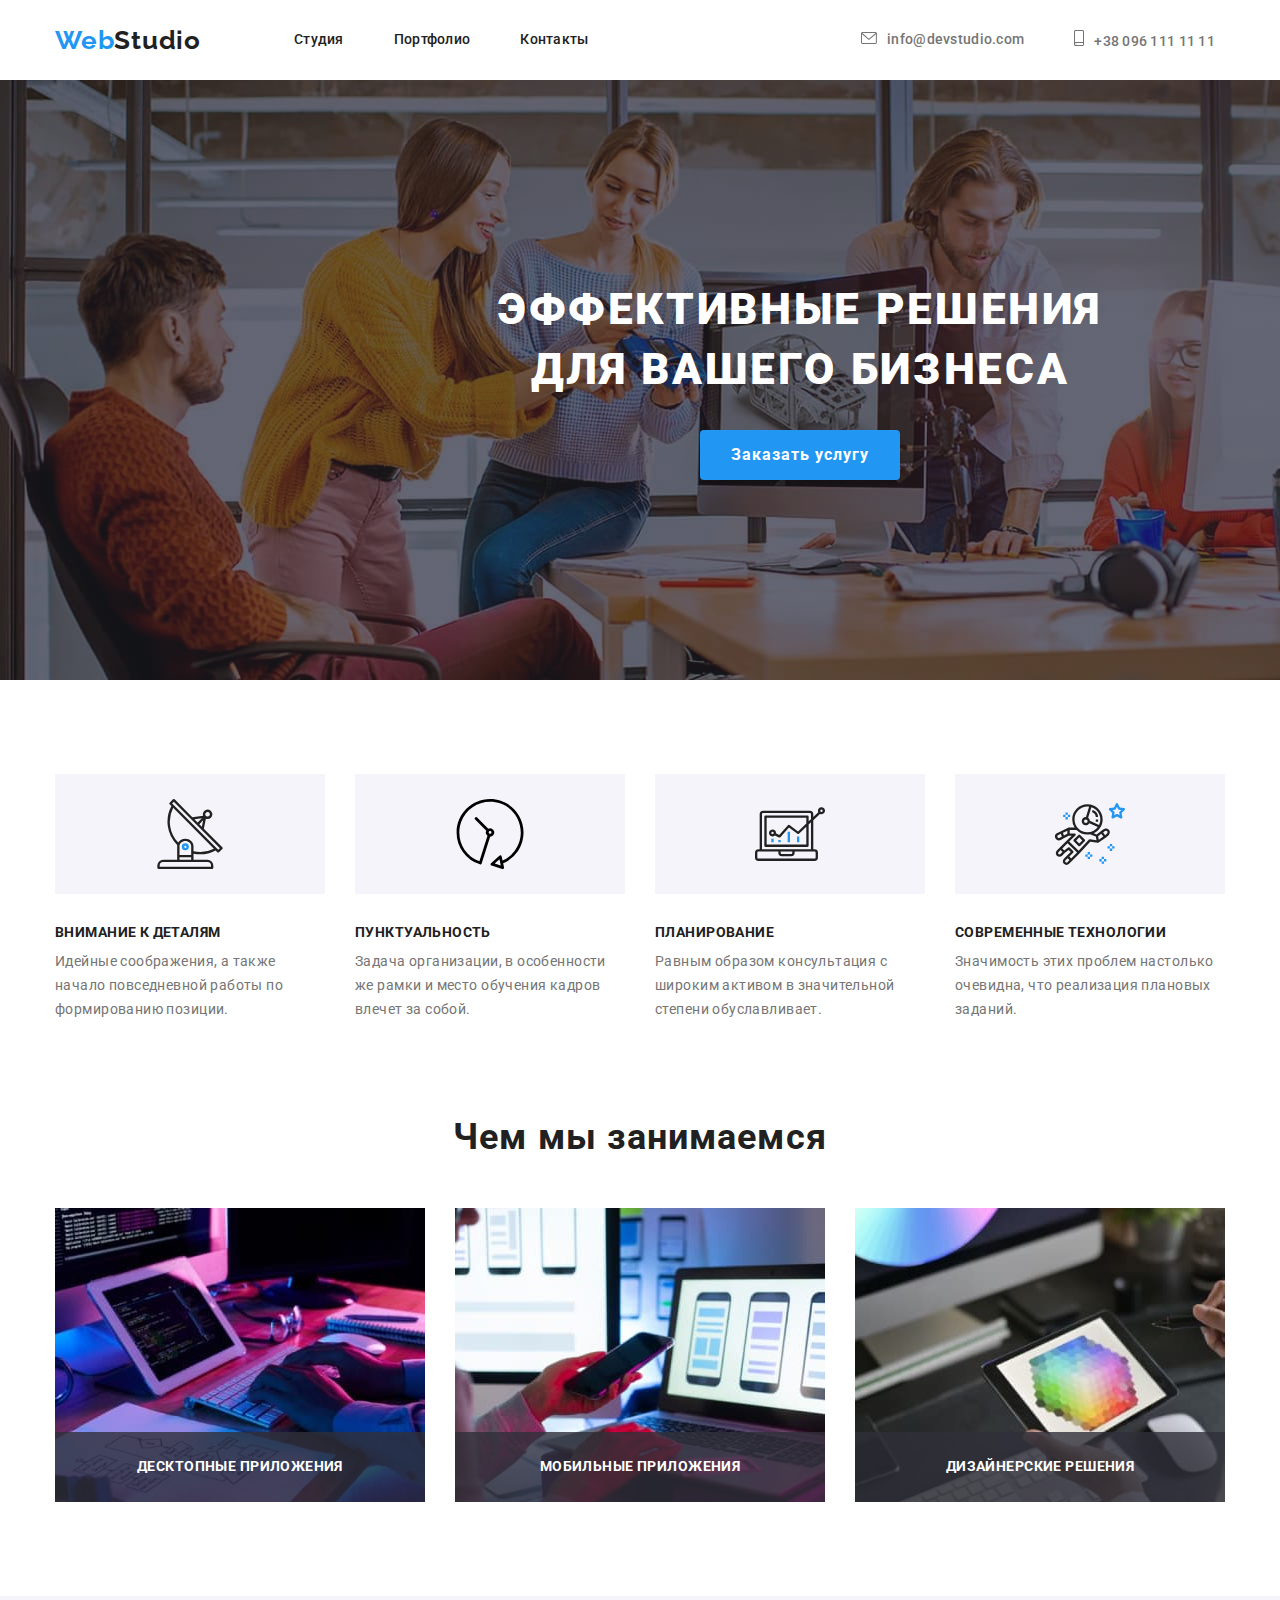
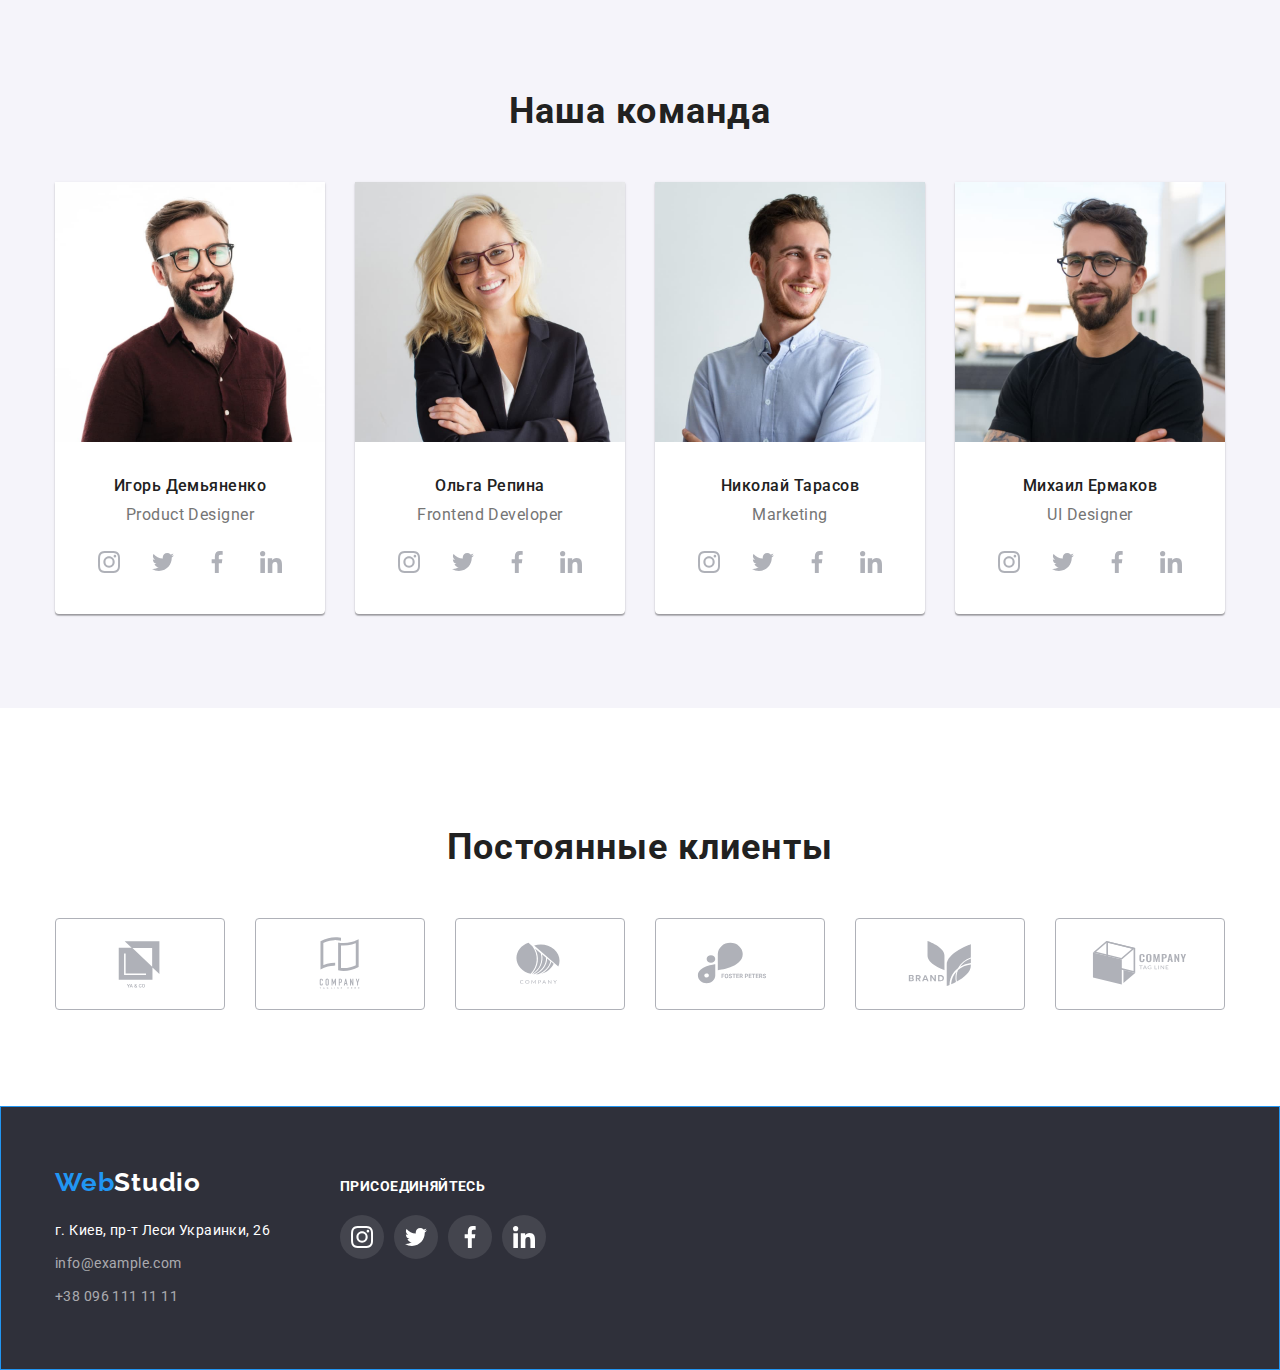
==== index.html @ 925027ef "ДЗ-5" ====
<!DOCTYPE html>
<html lang="ru">
<head>
    <meta charset="UTF-8">
    <meta http-equiv="X-UA-Compatible" content="IE=edge">
    <meta name="viewport" content="width=device-width, initial-scale=1.0">
    <title>Document</title>
    <link rel="preconnect" href="https://fonts.googleapis.com">
<link rel="preconnect" href="https://fonts.gstatic.com" crossorigin>
<link href="https://fonts.googleapis.com/css2?family=Comfortaa&family=Montserrat:wght@400;500;700&family=Open+Sans:wght@400;600;700&family=Raleway:wght@400;600;700&family=Roboto:wght@400;500;700;900&display=swap" rel="stylesheet">
<link rel="stylesheet" href="https://cdnjs.cloudflare.com/ajax/libs/modern-normalize/1.1.0/modern-normalize.min.css">  
<link rel="stylesheet" href="./CSS/styles.css" class="body">


</head>
<body>
    <!-- ---header--- -->
 <header>
     <div class="conteiner header">
         <a href="" class="link header-text-first" lang="en"><span class="header-text">Web</span>Studio</a>
     <ul class="header-list">
        <li class="header-item"><a href="" class="link current header-link" >Студия</a></li>
        <li class="header-item"><a href="./portfolio.html" class="header-link link ">Портфолио</a></li>
        <li class="header-item"><a href="" class="header-link link">Контакты</a></li>
     </ul>
     <ul class="contacts">
         <li class="header-item-contact">
             <a href="mailtoinfo@devstudio.com" class="header-mail link">
                 <svg class="header-icon" width="16" height="12">
                             <use href="./images/icons.svg#icon-envelope"></use>
                         </svg>info@devstudio.com</a>
                        </li>
         <li class="header-item-contact">
             <a href="tel:+380961111111" class="header-tel link">
                 <svg class="header-icon" width="10" height="16">
                             <use href="./images/icons.svg#icon-smartphone"></use>
                         </svg>+38 096 111 11 11</a>
                        </li>
     </ul>
    
     </div>
 </header>

 <main>

    <!-- ---HERO--- -->
 <section class="hero">
     <div class="overlay">
     <div class="conteiner conteiner-hero">
         <h1 class="hero-title">Эффективные решения <br>для вашего бизнеса</h1>
     <button type="button" class="hero-button" data-modal-open >Заказать услугу</button>
     </div>
     </div>
     
 </section> 

 <!-- ---benefits--- -->
 <section class="benefits">
     <div class="conteiner">
         <h2 class="visually-hidden">Преимущества</h2>
     <ul class="benefits-list">
         <li class="benefits-item">
             <div class="benefits-cart">
                 <svg class="benefits-icon" width="70" height="70">
                             <use href="./images/icons.svg#icon-antenna"></use>
                         </svg>
             </div>
            <h3 class="benefits-item-tetle">Внимание к деталям</h3>
            <p class="benefits-text">Идейные соображения, а также начало повседневной работы по формированию позиции.</p>
         </li>
        <li class="benefits-item">
             <div class="benefits-cart">
                 <svg class="benefits-icon" width="70" height="70">
                             <use href="./images/icons.svg#icon-vector"></use>
                         </svg>
             </div>
            <h3 class="benefits-item-tetle">Пунктуальность</h3>
            <p class="benefits-text">Задача организации, в особенности же рамки и место обучения кадров влечет за собой.</p>
        </li>
        <li class="benefits-item">
            <div class="benefits-cart">
                 <svg class="benefits-icon" width="70" height="70">
                             <use href="./images/icons.svg#icon-diagram"></use>
                         </svg>
             </div>
            <h3 class="benefits-item-tetle">Планирование</h3>
            <p class="benefits-text">Равным образом консультация с широким активом в значительной степени обуславливает.</p>
        </li>
        <li class="benefits-item">
            <div class="benefits-cart">
                 <svg class="benefits-icon" width="70" height="70">
                             <use href="./images/icons.svg#icon-astronaut"></use>
                         </svg>
             </div>
            <h3 class="benefits-item-tetle">Современные технологии</h3>
            <p class="benefits-text">Значимость этих проблем настолько очевидна, что реализация плановых заданий.</p>
        </li>
        </ul>
     </div>
     

 </section>

 <!-- ---WORK--- -->
<section class="work">
    <div class="conteiner">
        <h2 class="work-title">Чем мы занимаемся</h2>
    <ul class="work-list">
        <li class="work-item">
            <div class="work-top-text">
                <img src="./images/box1.jpg" 
                class="work-img"
            alt="планшет" 
            width="370" 
            height="294">
        <p class="top-text">Десктопные приложения</p>
            </div>
        </li>
        <li class="work-item">
            <div class="work-top-text">
                <img src="./images/box2.jpg"
                class="work-img"
            alt="ноутбук" 
            width="370" 
            height="294">
        <p class="top-text">Мобильные приложения</p>
            </div>
        </li>
        <li class="work-item">
            <div class="work-top-text">
                <img src="./images/box3.jpg"
                class="work-img"
            alt="планшет" 
            width="370" 
            height="294">
        <p class="top-text">Дизайнерские решения</p>
            </div>
        </li>
    </ul>
    </div>
    
</section>

<!-- ---TEAM--- -->
 <section class="team">
     <div class="conteiner">
         <h2 class="team-title">Наша команда</h2>
     <ul class="team-list">
         <li class="team-item">
             <img src="./images/img4.jpg"
             alt="фото"
             width="270"
             height="260"/>
             <div class="team-item-text">
                 <h3 class="team-caption">Игорь Демьяненко</h3>
             <p lang="en" class="team-text">Product Designer</p>
             <ul class="action list">
                 <li class="action-item">
                     <a href="" class="action-link">
                         <svg class="action-icon" width="22" height="22">
                             <use href="./images/icons.svg#icon-instagram"></use>
                         </svg>
                     </a>
                         
                </li>
                <li class="action-item">
                     <a href="" class="action-link">
                         <svg class="action-icon" width="22" height="22">
                             <use href="./images/icons.svg#icon-twitter"></use>
                         </svg>
                     </a>
                         
                </li>
                <li class="action-item">
                     <a href="" class="action-link">
                         <svg class="action-icon" width="22" height="22">
                             <use href="./images/icons.svg#icon-facebook"></use>
                         </svg>
                     </a>
                         
                </li>
                <li class="action-item">
                     <a href="" class="action-link">
                         <svg class="action-icon" width="22" height="22">
                             <use href="./images/icons.svg#icon-linkedin"></use>
                         </svg>
                     </a>
                         
                </li>
                 
             </ul>
             </div>
             
         </li>
        <li class="team-item">
            <img src="./images/img.jpg"
             alt="фото"
             width="270"
             height="260" />
            <div class="team-item-text">
                <h3 class="team-caption">Ольга Репина</h3>
            <p lang="en" class="team-text">Frontend Developer</p>
            <ul class="action list">
                 <li class="action-item">
                     <a href="" class="action-link">
                         <svg class="action-icon" width="22" height="22">
                             <use href="./images/icons.svg#icon-instagram"></use>
                         </svg>
                     </a>
                         
                </li>
                <li class="action-item">
                     <a href="" class="action-link">
                         <svg class="action-icon" width="22" height="22">
                             <use href="./images/icons.svg#icon-twitter"></use>
                         </svg>
                     </a>
                         
                </li>
                <li class="action-item">
                     <a href="" class="action-link">
                         <svg class="action-icon" width="22" height="22">
                             <use href="./images/icons.svg#icon-facebook"></use>
                         </svg>
                     </a>
                         
                </li>
                <li class="action-item">
                     <a href="" class="action-link">
                         <svg class="action-icon" width="22" height="22">
                             <use href="./images/icons.svg#icon-linkedin"></use>
                         </svg>
                     </a>
                         
                </li>
                 
             </ul>
            </div>
            
        </li>
        <li class="team-item">
            <img src="./images/img1.jpg"
             alt="фото"
             width="270"
             height="260"/>
            <div class="team-item-text">
                <h3 class="team-caption">Николай Тарасов</h3>
            <p lang="en" class="team-text">Marketing</p>
            <ul class="action list">
                 <li class="action-item">
                     <a href="" class="action-link">
                         <svg class="action-icon" width="22" height="22">
                             <use href="./images/icons.svg#icon-instagram"></use>
                         </svg>
                     </a>
                         
                </li>
                <li class="action-item">
                     <a href="" class="action-link">
                         <svg class="action-icon" width="22" height="22">
                             <use href="./images/icons.svg#icon-twitter"></use>
                         </svg>
                     </a>
                         
                </li>
                <li class="action-item">
                     <a href="" class="action-link">
                         <svg class="action-icon" width="22" height="22">
                             <use href="./images/icons.svg#icon-facebook"></use>
                         </svg>
                     </a>
                         
                </li>
                <li class="action-item">
                     <a href="" class="action-link">
                         <svg class="action-icon" width="22" height="22">
                             <use href="./images/icons.svg#icon-linkedin"></use>
                         </svg>
                     </a>
                         
                </li>
                 
             </ul>
            </div>
            
        </li>
        <li class="team-item">
            <img src="./images/img3.jpg"
             alt="фото"
             width="270"
             height="260"/>
            <div class="team-item-text">
                <h3 class="team-caption">Михаил Ермаков</h3>
            <p lang="en" class="team-text">UI Designer</p>
            <ul class="action list">
                 <li class="action-item">
                     <a href="" class="action-link">
                         <svg class="action-icon" width="22" height="22">
                             <use href="./images/icons.svg#icon-instagram"></use>
                         </svg>
                     </a>
                         
                </li>
                <li class="action-item">
                     <a href="" class="action-link">
                         <svg class="action-icon" width="22" height="22">
                             <use href="./images/icons.svg#icon-twitter"></use>
                         </svg>
                     </a>
                         
                </li>
                <li class="action-item">
                     <a href="" class="action-link">
                         <svg class="action-icon" width="22" height="22">
                             <use href="./images/icons.svg#icon-facebook"></use>
                         </svg>
                     </a>
                         
                </li>
                <li class="action-item">
                     <a href="" class="action-link">
                         <svg class="action-icon" width="22" height="22">
                             <use href="./images/icons.svg#icon-linkedin"></use>
                         </svg>
                     </a>
                         
                </li>
                 
             </ul>
            </div>
            
        </li>
     </ul>
     </div>
     
 </section>
</main>

<!-- ---CLIENTS--- -->
<section class="client">
   <div class="conteiner">
       <h2 class="clients-title">Постоянные клиенты</h2>
       <ul class="clients-list">
           <li class="clients-item">
               <a href="" class="clients-link">
                   <svg class="clients-icon" width="106" height="60">
                             <use href="./images/icons.svg#icon-logo"></use>
               </a>
        </li>
           <li class="clients-item">
               <a href="" class="clients-link">
                   <svg class="clients-icon" width="106" height="60">
                             <use href="./images/icons.svg#icon-logo-1"></use>
               </a>
        </li>
           <li class="clients-item">
               <a href="" class="clients-link">
                   <svg class="clients-icon" width="106" height="60">
                             <use href="./images/icons.svg#icon-logo-2"></use>
               </a>
        </li>
           <li class="clients-item">
               <a href="" class="clients-link">
                   <svg class="clients-icon" width="106" height="60">
                             <use href="./images/icons.svg#icon-logo-3"></use>
               </a>
        </li>
           <li class="clients-item">
               <a href="" class="clients-link">
                   <svg class="clients-icon" width="106" height="60">
                             <use href="./images/icons.svg#icon-logo-4"></use>
               </a>
        </li>
           <li class="clients-item">
               <a href="" class="clients-link">
                   <svg class="clients-icon" width="106" height="60">
                             <use href="./images/icons.svg#icon-logo-5"></use>
               </a>
        </li>
       </ul>

   </div>
</section>


<footer class="footer">

    <div class="conteiner">

        <ul class="footer-position">
    <li>
        <a href="" class="footer-link link" lang="en" ><span class="footer-text-first">Web</span><span class="footer-text-second">Studio</span></a>
<address class="footer-list"><a href="https://goo.gl/maps/AT3xG3cLioMoSBbq5" target="_blank" class="footer-link-map link">г. Киев, пр-т Леси Украинки, 26</a></address>
<ul>
    <li class="foote-list"><a href="mailto:info@example.com" class="footer-email link">info@example.com</a></li>
    <li><a href="tel:+380961111111" class="footer-tel link">+38 096 111 11 11</a></li>
</ul>
    </li>
    <li class="conteiner-footer-second">
        <h2 class="footer-title">присоединяйтесь</h2>
            <ul class="footer-action list">
                 <li class="footer-action-item">
                     <a href="" class="footer-action-link">
                         <svg class="footer-action-icon" width="22" height="22">
                             <use href="./images/icons.svg#icon-instagram"></use>
                         </svg>
                     </a>
                         
                </li>
                <li class="footer-action-item">
                     <a href="" class="footer-action-link">
                         <svg class="footer-action-icon" width="22" height="22">
                             <use href="./images/icons.svg#icon-twitter"></use>
                         </svg>
                     </a>
                         
                </li>
                <li class="footer-action-item">
                     <a href="" class="footer-action-link">
                         <svg class="footer-action-icon" width="22" height="22">
                             <use href="./images/icons.svg#icon-facebook"></use>
                         </svg>
                     </a>
                         
                </li>
                <li class="footer-action-item">
                     <a href="" class="footer-action-link">
                         <svg class="footer-action-icon" width="22" height="22">
                             <use href="./images/icons.svg#icon-linkedin"></use>
                         </svg>
                     </a>
                         
                </li>
                 
             </ul>
    </li>
</ul>

             </div>
    </div>
</footer>
<div class="backdrop is-hidden" data-modal>
      <div class="modal">
      <button type="button" class="modal-close" data-modal-close>
        <a href="" class="modal-icon-link">
            <svg class="modal-icon" width="11" height="11">
                             <use href="./images/symbol-defs (2).svg#icon-vector"></use>
                         </svg>
                        </a>
      </button>  
      </div>
    </div>
<script src="./js/modal.js"></script>
</body>
</html>
---- CSS/styles.css ----
:root {
  --main-title-color:#212121 ;
  --second-title-color: #757575;
  --third-title-color: #FFFFFF;;
  --accent-color: #2196F3; 
  --timing-function: cubic-bezier(0.4, 0, 0.2, 1);
}

body {
  font-family: "Roboto", sans-serif;
  background-color: #FFFFFF;

}

ul {
    list-style: none;
    padding: 0;
    margin: 0;
}

.link {
  text-decoration: none;
}

.visually-hidden {
  position: absolute;
  white-space: nowrap;
  width: 1px;
  height: 1px;
  overflow: hidden;
  border: 0;
  padding: 0;
  clip: rect(0 0 0 0);
  clip-path: inset(50%);
  margin: -1px;
}

.conteiner {
  width: 1200px;
  margin-left: 15px;
    margin-right: 15px;
  /* outline: 1px solid tomato; */
}

.h1,
.h2,
.h3,
.p,
.ul {
  margin-top: 0;
  margin-bottom: 0;
}

/* <!-- ---header--- --> */
.header {
display: flex;
align-items: center;
}

.page-header {
border: 1px solid  #ECECEC;
}

.header-text-first,
.header-text {
  font-family: 'Raleway', sans-serif;
  font-weight: 700;
font-size: 26px;
line-height: 1.19;
letter-spacing: 0.03em;
color: var(--main-title-color)
}

.header-text {
color: var(--accent-color);
}

.text {
color: #000000;
}

.header-icon {
align-items: center;
margin-right: 10px;
fill: currentColor;
}


.header-link:hover,
.header-link:focus,
.header-mail:hover,
.header-mail:focus,
.header-tel:hover,
.header-tel:focus {
  color: var(--accent-color);
}


.header-list {
  display: flex;
  margin-left: 93px;
}

.header-link,
.header-mail {
  font-weight: 500;
font-size: 14px;
line-height: 1.14;
letter-spacing: 0.02em;
color: var(--second-title-color);
transition: color 250ms cubic-bezier(0.4, 0, 0.2, 1);
}


.header-item:not(:last-child) {
  margin-right: 50px;
} 

.current {
  color: var(--accent-color);
   display: block;
  padding-bottom: 32px;
  padding-top: 32px;
  position: relative;
}

.header-link {
  display: block;
  padding-bottom: 32px;
  padding-top: 32px;
  font-weight: 500;
font-size: 14px;
line-height: 1.14;
letter-spacing: 0.02em;
color: #212121;
}

.current::after{
  content: '';
  display: block;
  width: 100%;
height: 4px;
margin-top: 28px;
position: absolute;
background: #2196F3;
border-radius: 2px;

opacity: 0;
transition: opacity 250ms var(--timing-function) ;
}

.header-link:hover::after {
  opacity: 1;
}

.header-mail {
color: var(--second-title-color);
margin-right: 50px;
}


.header-tel {
  font-weight: 500;
font-size: 14px;
line-height: 1.14;
letter-spacing: 0.02em;
  color: var(--second-title-color);
 margin-right: 10px;
 transition: color 250ms cubic-bezier(0.4, 0, 0.2, 1);
}

.contacts {
  margin-left: auto;
  display: flex;
  justify-content: center;
}

/* <!-- ---HERO--- --> */

.hero {
  background-color: #2F303A;
}

.overlay {
  min-width: 1600px;
  height: 600px;
  margin-right: auto;
  margin-left: auto;
  background-image: linear-gradient(
      rgba(47, 48, 58, 0.4),
      rgba(47, 48, 58, 0.4)
    ),
  url(../images/hero-picture.jpg);
   background-position: center;
  background-size: cover;
  background-repeat: no-repeat;
}

.conteiner-hero {
  text-align: center;
  padding-top: 200px;
  padding-bottom: 200px;
}

.hero-title {
  margin-top: 0;
  margin-bottom: 0;
  padding-bottom: 30px;
  font-weight: 900;
font-size: 44px;
line-height: 1.36;
letter-spacing: 0.06em;
text-transform: uppercase;
color: var(--third-title-color);
}
.hero-button {
  font-family: 'Roboto', sans-serif;
font-weight: 700;
font-size: 16px;
line-height: 1.88;
min-width: 200px;
min-height: 50px;
box-shadow: 0px 4px 4px rgba(0, 0, 0, 0.15);
border-radius: 4px;
border: none;
align-items: center;
letter-spacing: 0.06em;
color: #FFFFFF;
background-color: #2196F3;
position: relative;
}



/* <!-- ---benefits--- --> */

.benefits {
  padding-top: 94px;
  padding-bottom: 94px;
  
}

.benefits-list {
  display: flex;
  background-color: F5F4FA;
}

.benefits-cart {
  display: flex;
  align-items: center;
  justify-content: center;
 height: 120px;
 width: 270px;
 background-color: #F5F4FA;
 margin-bottom: 30px;
 
}

.benefits-icon {
  /* align-items: center;
  justify-content: center; */
}

.benefits-item {
  width: 270px;
  margin-right: 30px;
}

.benefits-item:last-child {
  margin-right: 0;
}


.benefits-item-tetle {
  margin-top: 0;
  margin-bottom: 0;
  margin-bottom: 10px;
  font-size: 14px;
line-height: 16px;
letter-spacing: 0.03em;
text-transform: uppercase;
color: var(--main-title-color);
}
.benefits-text {
  margin-top: 0;
  margin-bottom: 0;
  font-weight: 400;
font-size: 14px;
line-height: 1.71;
letter-spacing: 0.03em;
color: var(--second-title-color);
}

/* <!-- ---work--- --> */

.work {
  padding-bottom: 94px;
}

.work-title {
  margin-top: 0;
  margin-bottom: 50px;
  font-size: 36px;
line-height: 1.17;
text-align: center;
letter-spacing: 0.03em;
color: var(--main-title-color);
}

.work-list {
  display: flex;
  flex-wrap: wrap;
 
}

.work-item {
  margin-right: 30px;
}

.work-img {
  display: block; 
  max-width: 100%; 
  height: auto;
}



.work-item:last-child {
  margin-right: 0;
}

.work-top-text {
position: relative;
}


.top-text {
  font-weight: 700;
font-size: 14px;
line-height: 1.14;
text-align: center;
letter-spacing: 0.03em;
text-transform: uppercase;
color: var(--third-title-color);
  background: rgba(47, 48, 58, 0.8);
  padding: 27px 82px;
  margin-top: 0;
  margin-bottom: 0;
  width: 100%;
  position: absolute;
  bottom: 0;
}
/* <!-- ---team--- --> */

.team {
  background: #F5F4FA;
  padding-top: 94px;
  padding-bottom: 94px;
}

.team-title {
  margin-top: 0;
  margin-bottom: 50px;
  font-size: 36px;
line-height: 1.17;
text-align: center;
letter-spacing: 0.03em;
color: var(--main-title-color);
}

.team-list {
  display: flex;
}

.team-caption,
.team-text {
  
font-weight: 500;
font-size: 16px;
line-height: 1.19;
text-align: center;
letter-spacing: 0.03em;
color: var(--main-title-color);
}

.team-caption {
  margin-top: 0;
  margin-bottom: 10px;
}
.team-text {
  font-weight: 400;
  margin-top: 0;
  margin-bottom: 12;
color: var(--second-title-color);
}

.action {
  display: flex;
  justify-content: center;
  transition: color 250ms cubic-bezier(0.4, 0, 0.2, 1); 
}

.action-item {
  margin-right: 10px;
  width: 44px;
  height: 44px;
}

.action-link {
  width: 100%;
  height: 100%;
  background-color: var(--third-title-color);
  border-radius: 50%;
  display: flex;
  align-items: center;
  justify-content: center;
  color: #AFB1B8;
   transition: color 250ms cubic-bezier(0.4, 0, 0.2, 1),
   background-color 250ms cubic-bezier(0.4, 0, 0.2, 1);
  }

.action-item:last-child {
 margin-right: 0;
}


.action-icon {
  width: 22px;
  height: 22px;
align-items: center;
fill: currentColor;
}

.action-link:hover,
.action-link:focus {
  background-color: var(--accent-color);
}

.action-link:hover .action-icon,
.action-link:focus .action-icon  {
  fill: #FFFFFF;
}


.team-item {
 margin-right: 30px; 
 background-color: var(--third-title-color);
 box-shadow: 0px 1px 3px rgba(0, 0, 0, 0.12), 0px 1px 1px rgba(0, 0, 0, 0.14), 0px 2px 1px rgba(0, 0, 0, 0.2);
border-radius: 0px 0px 4px 4px;
}

.team-item-text {
  padding-top: 30px;
  padding-bottom: 30px;
}

.team-item:last-child {
  margin-right: 0;
}
/* ---CLIENTS--- */
.client {
  padding-top: 88px;
  padding-bottom: 96px;
}


.clients-title {
  margin-bottom: 50px;
  font-weight: 700;
font-size: 36px;
line-height: 1.17;
text-align: center;
letter-spacing: 0.03em;
color: var(--main-title-color);
}

.clients-list {
  display: flex;
  justify-content: center;
}

.clients-item {
  margin-right: 30px;
  width: 170px;
  height: 92px;
border-radius: 4px;
  border: 1px solid #AFB1B8;
}

.clients-item:last-child {
  margin-right: 0;
}

.clients-icon {
   align-items: center;
   justify-content: center;
fill: currentColor;
}

.clients-link {
  width: 100%;
  height: 100%;
  display: flex;
  justify-content: center;
  align-items: center;
  color: #AFB1B8;
transition: color 2500ms cubic-bezier(0.4, 0, 0.2, 1),
border-color 2500ms cubic-bezier(0.4, 0, 0.2, 1);
}

.clients-item:hover,
.clients-item:focus {
  border-color: var(--accent-color);
}


.clients-link:hover .clients-icon,
.clients-link:focus .clients-icon {
  fill: var(--accent-color);
 
}

.action-link:hover,
.action-link:focus {
  background-color: var(--accent-color);
  fill: var(--third-title-color);
}


/* <!-- ---footer--- --> */

.footer {
  background: #2F303A;
  padding-top: 60px;
  padding-bottom: 60px;
  border: 1px solid #2196F3;
}

.footer-position {
  display: flex;
  align-items: flex-start
}

.footer-link-map {
   font-size: 14px;
line-height: 1.71;
letter-spacing: 0.03em;
color: #FFFFFF;
font-style: normal;
}

.footer-list {
padding-top: 0;
  margin-bottom: 9px;
}

.footer-link {
  display: inline-block;
  margin-bottom: 20px;
  font-size: 14px;
line-height: 1.71;
letter-spacing: 0.03em;
color: rgba(255, 255, 255, 0.6);
transition: color 250ms cubic-bezier(0.4, 0, 0.2, 1);
}


.footer-link:hover,
.footer-link-map:focus {
  color: var(--accent-color);
}

.footer-text-first,
.footer-text-second  {
  font-family: 'Raleway', sans-serif;
font-style: normal;
font-weight: 700;
font-size: 26px;
line-height: 1.19;
letter-spacing: 0.03em;
color: var(--accent-color);

}
.footer-text-second {
color: #FFFFFF;
}

.footer-email,
.footer-tel {
  font-size: 14px;
line-height: 1.71;
letter-spacing: 0.03em;
color: rgba(255, 255, 255, 0.6);
}

.footer-email {
  font-size: 14px;
line-height: 1.71;
letter-spacing: 0.03em;
color: rgba(255, 255, 255, 0.6);
}

.foote-list {
   margin-bottom: 9px;
}

.conteiner-footer-second {
 margin-left: 70px;
}

.footer-title {
  margin-bottom: 20px;
  font-weight: 700;
font-size: 14px;
line-height: 1.14;
letter-spacing: 0.03em;
text-transform: uppercase;
color: #FFFFFF;
}

.footer-action {
  display: flex;
  justify-content: center;
}

.footer-action-item {
   width: 44px;
  height: 44px;
  margin-right: 10px;
}
.footer-action-item:last-child {
  margin-right: 0;
}

.footer-action-link {
width: 100%;
  height: 100%;
  background: rgba(255, 255, 255, 0.1);
  border-radius: 50%;
  display: flex;
  align-items: center;
  justify-content: center;
  fill: #ffffff;
  transition: color 250ms cubic-bezier(0.4, 0, 0.2, 1),
   background-color 250ms cubic-bezier(0.4, 0, 0.2, 1);
}

.footer-action-link:hover,
.footer-action-link:focus {
  background-color: var(--accent-color);
  fill: var(--third-title-color);
}



/* <!-- ---PORTFOLIO--- --> */
.section-portfolio {
  padding-top: 94px;
  padding-bottom: 94px;
}

.button-list {
display: flex;
margin-bottom: 50px;
justify-content: center;
text-decoration: none;
}

.item:not(:last-child) {
 margin-right: 8px;
}

.item  {
  /* transition: color 250ms cubic-bezier(0.4, 0, 0.2, 1); */
}

.button-item {
  display: block;
  font-family: 'Roboto', sans-serif;
  font-weight: 500;
font-size: 16px;
line-height: 1.63;
text-align: center;
letter-spacing: 0.03em;
color: var(--main-title-color);
background: #F5F4FA;
border-radius: 4px;
border: none;
padding: 6px 22px;
text-decoration: none;
 transition: color 250ms cubic-bezier(0.4, 0, 0.2, 1),
  background-color 250ms cubic-bezier(0.4, 0, 0.2, 1),
  box-shadow 250ms cubic-bezier(0.4, 0, 0.2, 1);
}

.button-item:hover,
.button-item:focus {
  color: var(--third-title-color);
  background-color: var(--accent-color);
  box-shadow: 0px 3px 1px rgba(0, 0, 0, 0.1), 0px 1px 2px rgba(0, 0, 0, 0.08), 0px 2px 2px rgba(0, 0, 0, 0.12);
border-radius: 4px;
}


.examples-title {
  margin-top: 0;
margin-bottom: 4px;
  font-size: 18px;
line-height: 2;
letter-spacing: 0.06em;
color: var(--main-title-color);
}
.examples-text {
 margin-top: 0;
 margin-bottom: 0;
  font-size: 16px;
line-height: 1.88;
letter-spacing: 0.03em;
color: var(--second-title-color);
}

.examples-list {
  display: flex;
flex-wrap: wrap;
}

.card {
  padding: 20px 24px;
}

.examples-item {
  margin-right: 30px;
  margin-bottom: 30px;
  width: 370px;
 background: #FFFFFF;
border: 1px solid #EEEEEE; 
}



.examples-item:nth-last-child(-n+3) {
  margin-bottom: 0;
}

.examples-item:nth-child(3n) {
  margin-right: 0;
}

 .examples-item:hover,
 .examples-item:focus {
   filter: drop-shadow(0px 4px 4px rgba(0, 0, 0, 0.25));
 }

 .examples-color-text {
position: relative;
overflow: hidden;
 }

 .color-text {
font-size: 18px;
line-height: 1.56;
letter-spacing: 0.03em;
color: var(--third-title-color);
background: rgba(33, 150, 243, 0.9);
padding: 63px 24px;
height: 100%;
margin-top: 0;
margin-bottom: 0;
position: absolute;
transform: translateY(101%);
top: 0;
transition: transform 250ms cubic-bezier(0.4, 0, 0.2, 1);
 }

 .examples-link:hover .color-text {
 transform: translateY(0); 
 
}

.examples-link {
 text-decoration: none;
}

.conteiner, .examples {
  width: 1200px;
  padding-right: 15px;
  padding-left: 15px;
  margin-right: auto;
  margin-left: auto;
}
/* ---MODAL--- */

.is-hidden {
  visibility: hidden;
  opacity: 0;
  pointer-events: none;
}

.backdrop {
  width: 100%;
  height: 100%;
  position: fixed;
  top: 0;
   background: rgba(0, 0, 0, 0.2);
   transition: opacity 250ms, visibility 250ms;
}




.modal {
  width: 528px;
  min-height: 581px;
  
  background-repeat: 10;
  position: absolute;
  top: 50%;
  left: 50%;
  transform: translate(-50%, -50%);
 background: #FFFFFF;
box-shadow: 0px 1px 3px rgba(0, 0, 0, 0.12), 0px 1px 1px rgba(0, 0, 0, 0.14), 0px 2px 1px rgba(0, 0, 0, 0.2);
border-radius: 4px;
}

.modal-close {
  width: 30px;
height: 30px;
border-radius: 50%;
position: absolute;
top: 8px;
right: 8px;
background: #FFFFFF;
border: 1px solid rgba(0, 0, 0, 0.1);
}

.modal-icon {
  width: 100%;
  height: 100%;
 justify-content: center;
align-items: center;
fill: #000000;
}
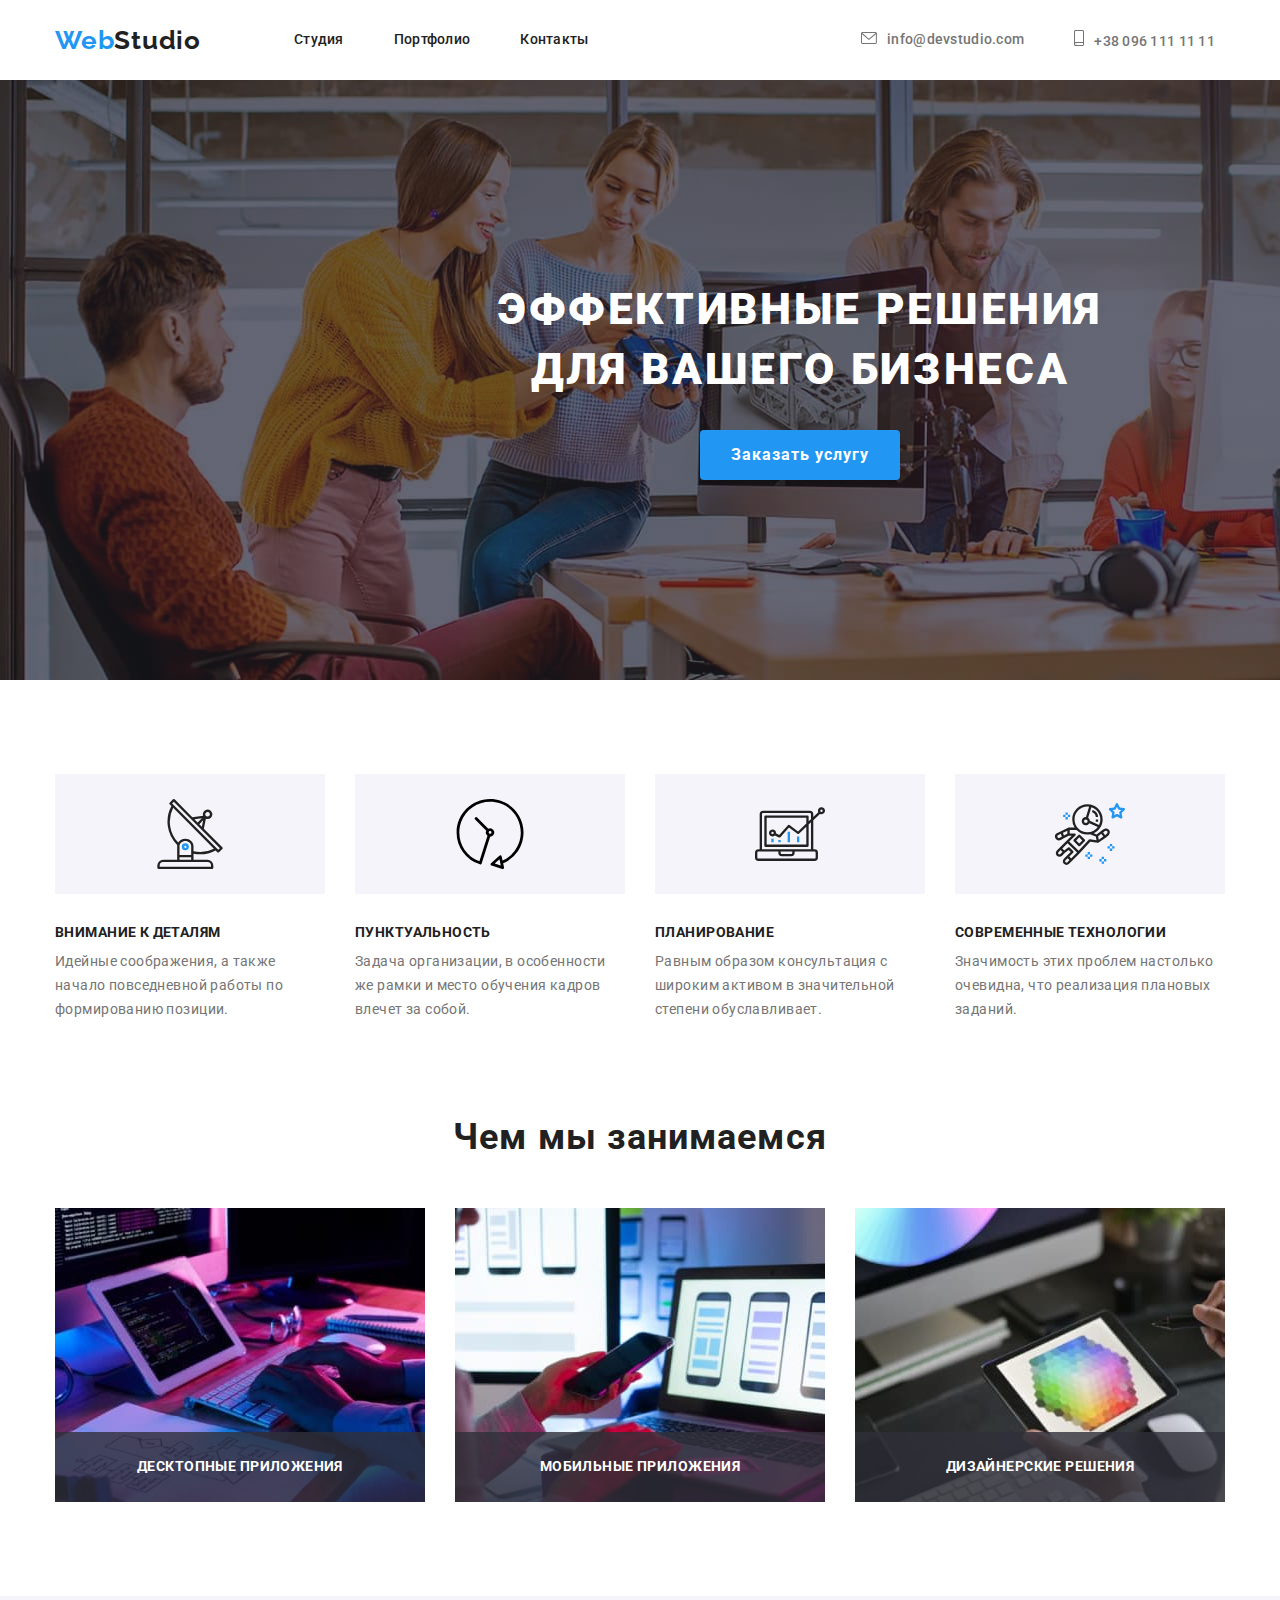
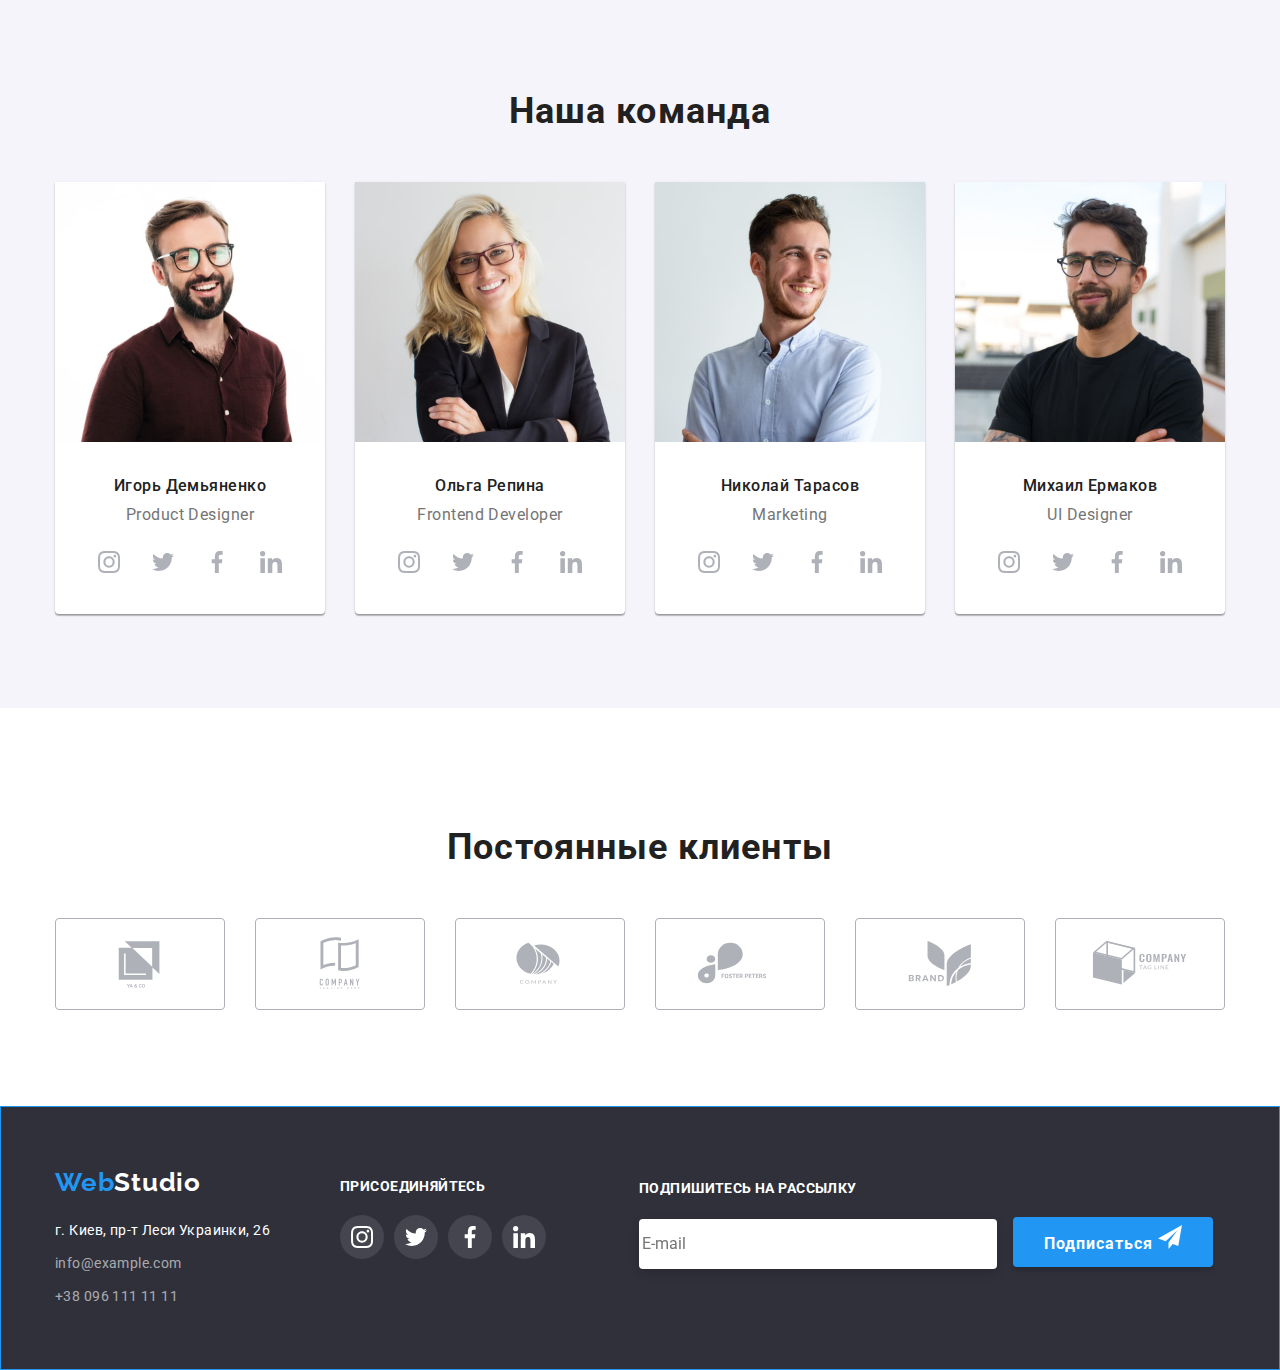
==== commit 3ab83352: "форма в футере" ====
--- a/index.html
+++ b/index.html
@@ -434,22 +434,84 @@
                  
              </ul>
     </li>
+
+    <li>
+        <p class="footer-title">Подпишитесь на рассылку</p>
+        <form action="">
+            <input class="footer-input" type="text" name="" id="" placeholder="E-mail">
+            <button class="form-button" type="submit">Подписаться
+                <span><svg class="footer-form-icon" width="24" height="24">
+                             <use href="./images/icons2.svg#icon-send"></use>
+                         </svg></span>
+            </button>
+        </form>
+    </li>
 </ul>
 
              </div>
     </div>
 </footer>
+
+<!-- ---Modal--- -->
+
 <div class="backdrop is-hidden" data-modal>
       <div class="modal">
-      <button type="button" class="modal-close" data-modal-close>
+      <button type="button" class="modal-close" data-modal-close> 
         <a href="" class="modal-icon-link">
             <svg class="modal-icon" width="11" height="11">
                              <use href="./images/symbol-defs (2).svg#icon-vector"></use>
                          </svg>
-                        </a>
-      </button>  
+         </a>
+         </button>
+  <form class="modal-form" name="modal-form" autocomplete="on" novalidate>
+  <p class="modal-text">Оставьте свои данные, мы вам перезвоним</p>
+    <div class="form-field">
+    <label for="name" class="form-label">Имя</label>
+    <input class="form-input" type="text" name="name" id="name"/>
+    <span class="checkbox-icon">
+        <svg class="form-icon" width="18" height="18">
+                             <use href="./images/icons2.svg#icon-person"></use>
+                         </svg>
+    </span>
+    </div>
+
+    <div class="form-field">
+    <label for="name" class="form-label">Имя
+        <input class="form-input" type="text" name="name" id="name"/>
+    <span class="checkbox-icon">
+        <svg class="form-icon" width="18" height="18">
+                             <use href="./images/icons2.svg#icon-person"></use>
+                         </svg>
+                         </span>
+        
+    </label>
+    </div>
+
+  <div class="form-field">
+     <label for="tel" class="form-label">Телефон</label>
+  <input class="form-input" type="tel" name="tel" id="tel" />
+  </div>
+
+   <div class="form-field">
+     <label for="email" class="form-label">Почта</label>
+  <input class="form-input" type="email" name="email" id="email" />
+  </div>
+    
+  <div class="form-field">
+     <label for="comment"  class="form-label">Комментарий</label>
+  <textarea class="form-comment" name="comment" id="comment" rows="8" placeholder="Введите текст"></textarea>
+  </div>
+
+  <input type="checkbox" name="" id="policy">
+  <label for="policy">Соглашаюсь с рассылкой и принимаю Условия договора</label>
+
+  <button class="form-button" type="submit">Отправить</button>
+      
+</form>
+
       </div>
     </div>
+    
 <script src="./js/modal.js"></script>
 </body>
 </html>
--- a/CSS/styles.css
+++ b/CSS/styles.css
@@ -213,7 +213,8 @@
 text-transform: uppercase;
 color: var(--third-title-color);
 }
-.hero-button {
+.hero-button,
+.form-button {
   font-family: 'Roboto', sans-serif;
 font-weight: 700;
 font-size: 16px;
@@ -606,6 +607,7 @@
 
 .conteiner-footer-second {
  margin-left: 70px;
+ margin-right: 93px;
 }
 
 .footer-title {
@@ -651,6 +653,14 @@
   fill: var(--third-title-color);
 }
 
+.footer-input {
+ margin-right: 12px;
+border: 1px solid rgba(255, 255, 255, 0.3);
+filter: drop-shadow(0px 4px 4px rgba(0, 0, 0, 0.15));
+border-radius: 4px;
+width: 358px;
+height: 50px;
+}
 
 
 /* <!-- ---PORTFOLIO--- --> */
@@ -787,6 +797,7 @@
   padding-left: 15px;
   margin-right: auto;
   margin-left: auto;
+
 }
 /* ---MODAL--- */
 
@@ -806,6 +817,7 @@
 }
 
 
+/* ---Modal--- */
 
 
 .modal {
@@ -841,3 +853,95 @@
 fill: #000000;
 }
 
+textarea {
+  resize: none;
+}
+
+.modal-form {
+box-shadow: 0px 1px 3px rgba(0, 0, 0, 0.12), 0px 1px 1px rgba(0, 0, 0, 0.14), 0px 2px 1px rgba(0, 0, 0, 0.2);
+border-radius: 4px;
+margin-left: auto;
+margin-right: auto;
+padding: 40px;
+}
+
+.form-comment {
+  width: 448px;
+  height: 120px;
+}
+
+.form-field {
+  display: flex;
+  flex-direction: column;
+  
+}
+
+.form-label {
+  display: block;
+  font-weight: 400;
+font-size: 12px;
+line-height: 1.17;
+letter-spacing: 0.01em;
+color: #757575;
+margin-bottom: 4px;
+margin-top: 10px;
+}
+
+.modal-text {
+  font-weight: 700;
+font-size: 20px;
+line-height: 1.15;
+text-align: center;
+letter-spacing: 0.03em;
+color: #212121;
+margin-top: 0;
+margin-bottom: 0;
+}
+
+.form-input {
+  width: 448px;
+  height: 40px;
+  border: 1px solid rgba(33, 33, 33, 0.2);
+border-radius: 4px;
+position: relative;
+
+ appearance: none;
+
+}
+
+.form-comment {
+  border: 1px solid rgba(33, 33, 33, 0.2);
+border-radius: 4px;
+margin-bottom: 20px;
+}
+
+.form-field textarea::placeholder {
+padding: 12px 16px;
+font-size: 12px;
+line-height: 1.17;
+letter-spacing: 0.01em;
+color: rgba(117, 117, 117, 0.5);
+}
+
+.form-icon {
+  display: inline-block;
+  /* width: 18px;
+  height: 18px; */
+  outline: 1px solid #2196F3;
+}
+
+.checkbox-icon {
+  position: absolute;
+  top: 0;
+  left: 0;
+  
+}
+
+.form-input:checked + .checkbox-icon {
+/* fill: var(--accent-color); */
+background-color: #2196F3;
+background-size: contain;
+background-image: url(../images/icons2.svg#icon-policy);
+background-origin: border-box;
+border-color: #2196F3;
+}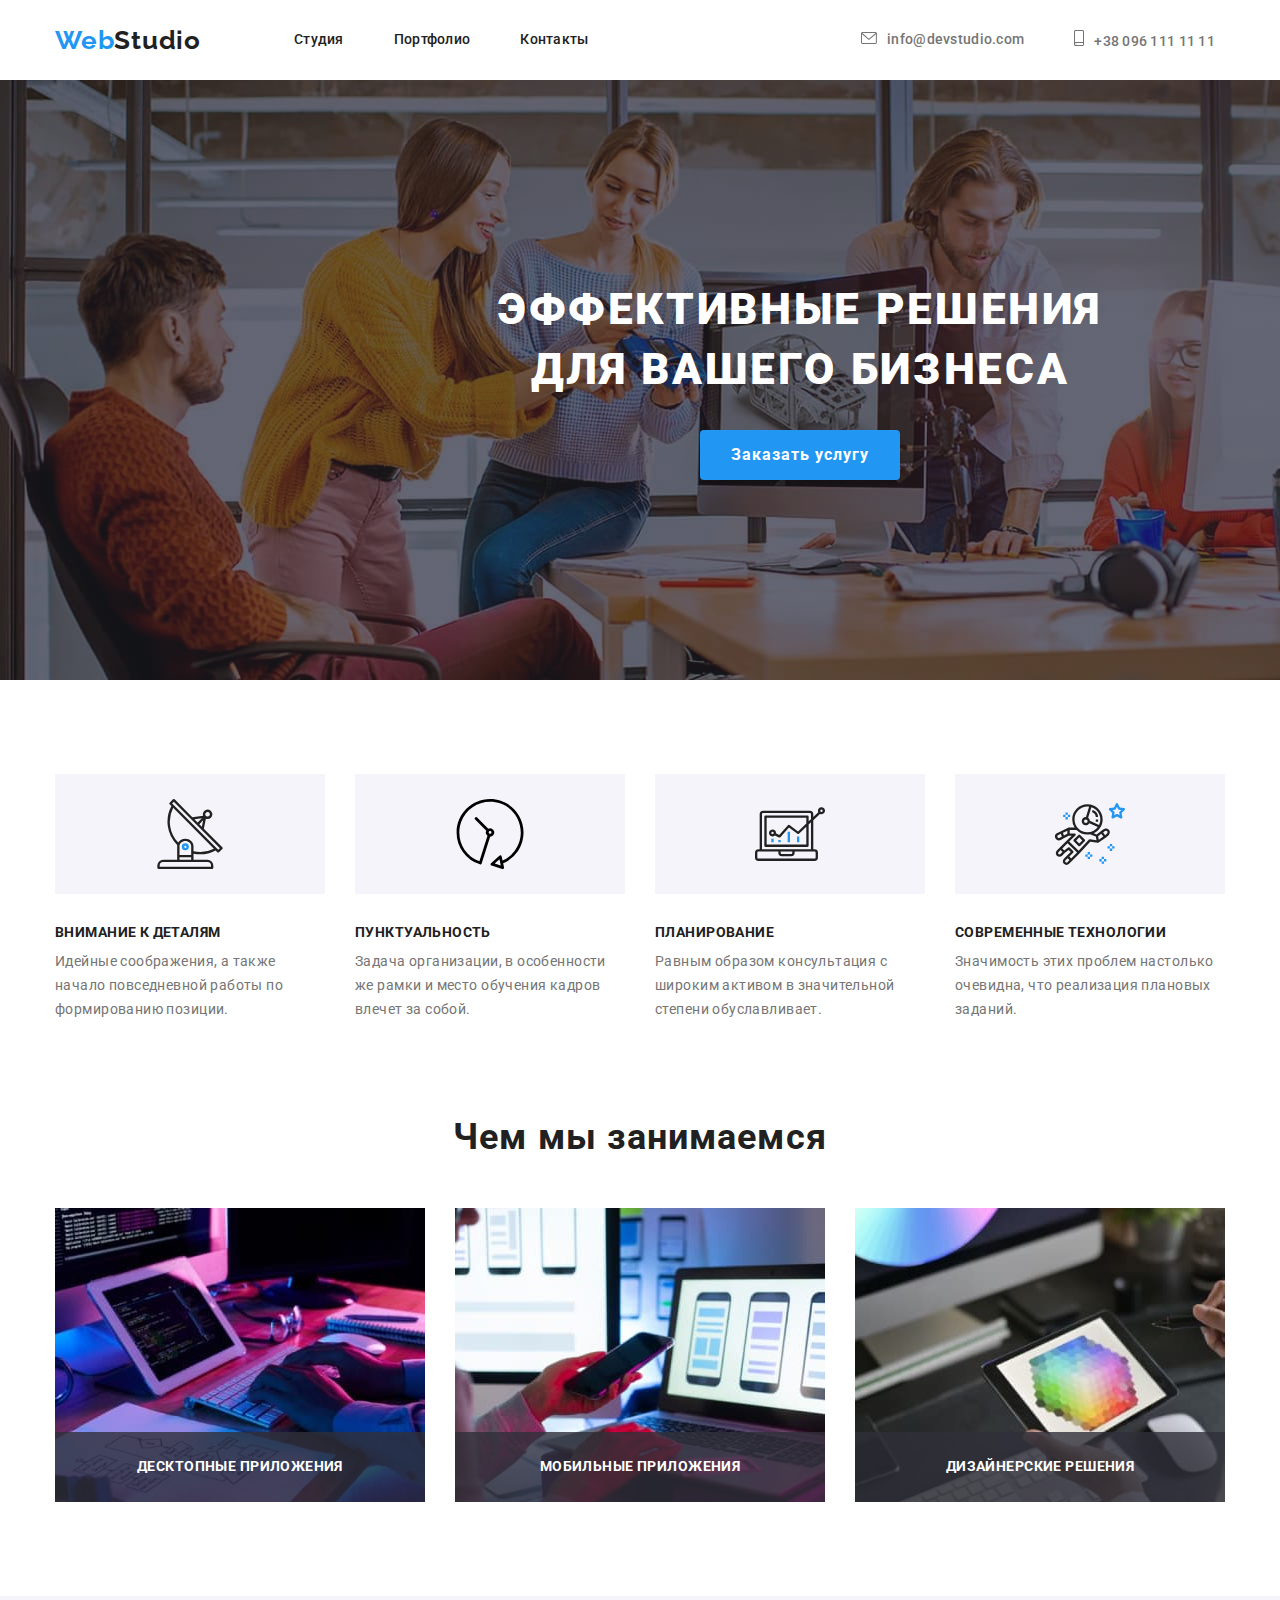
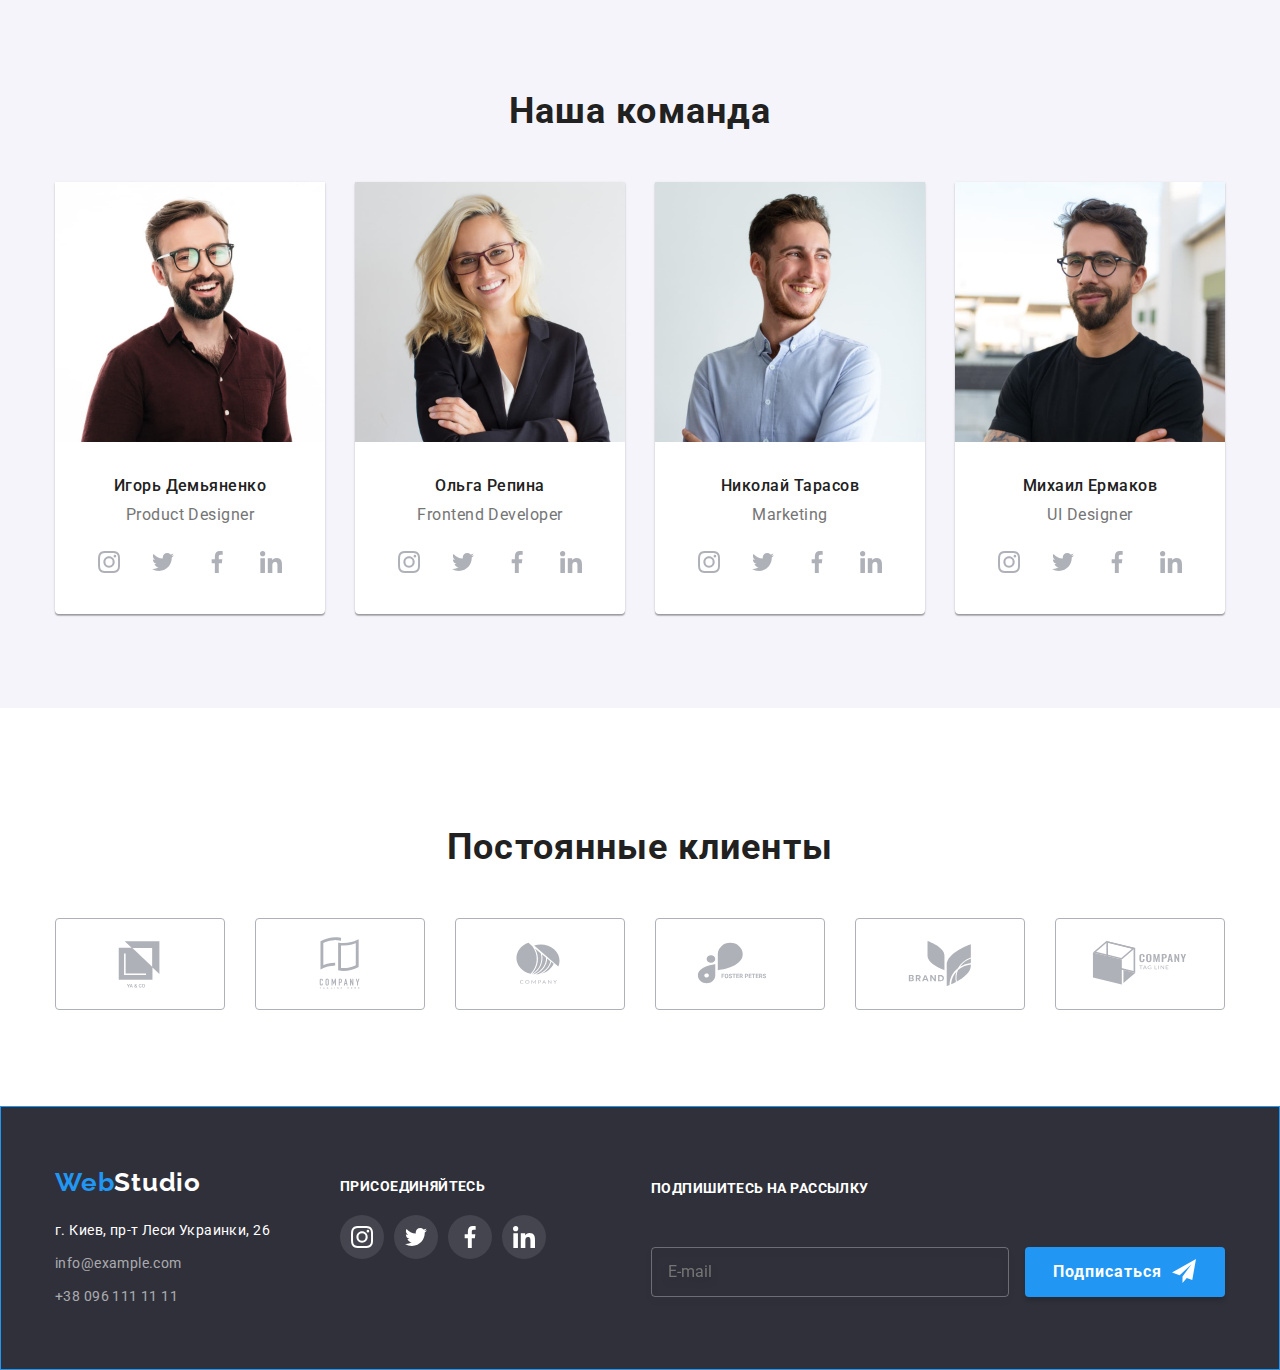
==== commit 7dfbe9c7: "добавила кнопку" ====
--- a/index.html
+++ b/index.html
@@ -435,11 +435,11 @@
              </ul>
     </li>
 
-    <li>
+    <li class="footer-form">
         <p class="footer-title">Подпишитесь на рассылку</p>
         <form action="">
             <input class="footer-input" type="text" name="" id="" placeholder="E-mail">
-            <button class="form-button" type="submit">Подписаться
+            <button class="footer-button" type="submit">Подписаться
                 <span><svg class="footer-form-icon" width="24" height="24">
                              <use href="./images/icons2.svg#icon-send"></use>
                          </svg></span>
@@ -465,45 +465,73 @@
          </button>
   <form class="modal-form" name="modal-form" autocomplete="on" novalidate>
   <p class="modal-text">Оставьте свои данные, мы вам перезвоним</p>
-    <div class="form-field">
+  
+      <div class="form-field">
     <label for="name" class="form-label">Имя</label>
-    <input class="form-input" type="text" name="name" id="name"/>
-    <span class="checkbox-icon">
+    <div class="position-icon">
+        <input class="form-input" type="text" name="name" id="name"/>
         <svg class="form-icon" width="18" height="18">
                              <use href="./images/icons2.svg#icon-person"></use>
                          </svg>
-    </span>
+    </div>
+    </div>
+
+     <div class="form-field">
+    <label for="tel" class="form-label">Телефон</label>
+    <div class="position-icon">
+        <input class="form-input" type="tel" name="tel" id="tel" />
+        <svg class="form-icon" width="18" height="18">
+                             <use href="./images/icons2.svg#icon-phone"></use>
+                         </svg>
+    </div>
     </div>
 
     <div class="form-field">
-    <label for="name" class="form-label">Имя
-        <input class="form-input" type="text" name="name" id="name"/>
-    <span class="checkbox-icon">
+    <label for="email" class="form-label">Почта</label>
+    <div class="position-icon">
+        <input class="form-input" type="tel" name="tel" id="tel" />
         <svg class="form-icon" width="18" height="18">
-                             <use href="./images/icons2.svg#icon-person"></use>
-                         </svg>
-                         </span>
-        
-    </label>
-    </div>
-
-  <div class="form-field">
-     <label for="tel" class="form-label">Телефон</label>
-  <input class="form-input" type="tel" name="tel" id="tel" />
-  </div>
-
-   <div class="form-field">
-     <label for="email" class="form-label">Почта</label>
-  <input class="form-input" type="email" name="email" id="email" />
-  </div>
-    
+                             <use href="./images/icons2.svg#icon-form-email"></use>
+                                                      </svg>
+    </div>
+    </div>
+
   <div class="form-field">
      <label for="comment"  class="form-label">Комментарий</label>
   <textarea class="form-comment" name="comment" id="comment" rows="8" placeholder="Введите текст"></textarea>
   </div>
 
-  <input type="checkbox" name="" id="policy">
-  <label for="policy">Соглашаюсь с рассылкой и принимаю Условия договора</label>
+  
+    <!-- <input 
+  class="checkbox"
+  type="checkbox" 
+  name="" 
+  id="policy" />
+  <label class="checkbox-label" for="policy">
+  <span class="checkbox-icon"> </span>
+  Соглашаюсь с рассылкой и принимаю 
+ <a href="" class="agree-link"> Условия договора</a>
+</label> -->
+
+
+ <input 
+  class="checkbox"
+  type="checkbox" 
+  name="" 
+  id="policy" />
+  <label class="checkbox-label" for="policy">
+    Соглашаюсь с рассылкой и принимаю 
+ <a href="" class="agree-link"> Условия договора</a>
+</label>
+<span class="checkbox-icon"> </span>
+
+  <!-- <input 
+  class="checkbox"
+  type="checkbox" 
+  name="" 
+  id="policy">
+
+  <label class="checkbox-label" for="policy">Соглашаюсь с рассылкой и принимаю Условия договора</label> -->
 
   <button class="form-button" type="submit">Отправить</button>
       
--- a/CSS/styles.css
+++ b/CSS/styles.css
@@ -213,8 +213,7 @@
 text-transform: uppercase;
 color: var(--third-title-color);
 }
-.hero-button,
-.form-button {
+.hero-button {
   font-family: 'Roboto', sans-serif;
 font-weight: 700;
 font-size: 16px;
@@ -539,8 +538,10 @@
 
 .footer-position {
   display: flex;
-  align-items: flex-start
-}
+  align-items: flex-start;
+ position: relative;
+}
+
 
 .footer-link-map {
    font-size: 14px;
@@ -607,7 +608,7 @@
 
 .conteiner-footer-second {
  margin-left: 70px;
- margin-right: 93px;
+
 }
 
 .footer-title {
@@ -620,6 +621,8 @@
 color: #FFFFFF;
 }
 
+
+
 .footer-action {
   display: flex;
   justify-content: center;
@@ -655,12 +658,70 @@
 
 .footer-input {
  margin-right: 12px;
+ padding-left: 16px;
 border: 1px solid rgba(255, 255, 255, 0.3);
 filter: drop-shadow(0px 4px 4px rgba(0, 0, 0, 0.15));
 border-radius: 4px;
 width: 358px;
 height: 50px;
-}
+background-color: transparent;
+}
+
+.footer-form {
+ position: absolute;
+ right: 0;
+
+}
+
+.form-button {
+  font-family: 'Roboto', sans-serif;
+font-weight: 700;
+font-size: 16px;
+line-height: 1.88;
+min-width: 200px;
+min-height: 50px;
+box-shadow: 0px 4px 4px rgba(0, 0, 0, 0.15);
+border-radius: 4px;
+border: none;
+letter-spacing: 0.06em;
+color: var(--third-title-color);
+background-color: var(--accent-color);
+position: relative;
+padding: 10px 55px;
+display: flex;
+align-items: center;
+margin-top: 30px;
+}
+
+.footer-button {
+   font-family: 'Roboto', sans-serif;
+font-weight: 700;
+font-size: 16px;
+line-height: 1.88;
+min-width: 200px;
+min-height: 50px;
+box-shadow: 0px 4px 4px rgba(0, 0, 0, 0.15);
+border-radius: 4px;
+border: none;
+letter-spacing: 0.06em;
+color: var(--third-title-color);
+background-color: var(--accent-color);
+position: relative;
+padding: 10px 28px;
+display: inline-flex;
+align-items: center;
+margin-top: 30px;
+
+}
+
+.footer-form-icon {
+fill: var(--third-title-color);
+margin-left: 10px;
+position: absolute;
+top: 0;
+transform: translateY(50%);
+}
+
 
 
 /* <!-- ---PORTFOLIO--- --> */
@@ -680,9 +741,6 @@
  margin-right: 8px;
 }
 
-.item  {
-  /* transition: color 250ms cubic-bezier(0.4, 0, 0.2, 1); */
-}
 
 .button-item {
   display: block;
@@ -845,12 +903,17 @@
 border: 1px solid rgba(0, 0, 0, 0.1);
 }
 
+.modal-close:hover .modal-icon {
+  fill: var(--accent-color);
+}
+
 .modal-icon {
   width: 100%;
   height: 100%;
  justify-content: center;
 align-items: center;
 fill: #000000;
+fill: currentColor;
 }
 
 textarea {
@@ -868,12 +931,13 @@
 .form-comment {
   width: 448px;
   height: 120px;
+  padding: 12px 16px;
 }
 
 .form-field {
   display: flex;
   flex-direction: column;
-  
+  position: relative;
 }
 
 .form-label {
@@ -903,11 +967,62 @@
   height: 40px;
   border: 1px solid rgba(33, 33, 33, 0.2);
 border-radius: 4px;
+appearance: none;
+padding-left: 42px;
 position: relative;
-
- appearance: none;
-
-}
+}
+
+
+.form-input:hover,
+ .form-input:focus,
+ .form-comment:hover,
+ .form-comment:focus {
+ border: 1px solid #2196F3;
+}
+
+.form-input:hover + .form-input::after,
+.form-input:focus + .form-input::after {
+  content: "";
+  width: 16px;
+  height: 1px;
+   background-color: #303030;
+  margin-left: 40px;
+}
+
+.form-input:hover + .form-icon,
+.form-input:focus + .form-icon {
+  fill: var(--accent-color);
+}
+
+
+
+/* .form-input:checked,
+ .form-input:checked,
+ .form-comment:checked,
+ .form-comment:checked {
+ border: 1px solid #2196F3;
+} */
+
+.form-input:focus {
+ border: 1px solid #2196F3;
+}
+
+.form-input:focus + .form-comment {
+   content: "";
+  width: 16px;
+  height: 1px;
+   background-color: #303030;
+  margin-left: 12px;
+}
+
+/* .form-input:hover .form-icon::after{
+  content: '';
+  width: 1px;
+  height: 16px;
+  color: #212121;
+    margin-left: 12px;
+}
+  */
 
 .form-comment {
   border: 1px solid rgba(33, 33, 33, 0.2);
@@ -916,7 +1031,6 @@
 }
 
 .form-field textarea::placeholder {
-padding: 12px 16px;
 font-size: 12px;
 line-height: 1.17;
 letter-spacing: 0.01em;
@@ -924,18 +1038,26 @@
 }
 
 .form-icon {
-  display: inline-block;
-  /* width: 18px;
-  height: 18px; */
-  outline: 1px solid #2196F3;
-}
-
-.checkbox-icon {
+  width: 18px;
+  height: 18px;
   position: absolute;
-  top: 0;
-  left: 0;
-  
-}
+  left: 12px;
+  top: 50%;
+  transform: translateY(-50%);
+  fill: currentColor;
+}
+
+
+
+ .placeholder {
+  font-family: 'Roboto';
+font-style: normal;
+font-weight: 400;
+font-size: 14px;
+line-height: 16px;
+letter-spacing: 0.01em;
+color: rgba(117, 117, 117, 0.5);
+ }
 
 .form-input:checked + .checkbox-icon {
 /* fill: var(--accent-color); */
@@ -944,4 +1066,63 @@
 background-image: url(../images/icons2.svg#icon-policy);
 background-origin: border-box;
 border-color: #2196F3;
+}
+
+.position-icon {
+  position: relative;
+  transition: color 250ms cubic-bezier(0.4, 0, 0.2, 1),
+  background-color 250ms cubic-bezier(0.4, 0, 0.2, 1),
+  box-shadow 250ms cubic-bezier(0.4, 0, 0.2, 1);
+}
+
+
+
+.checkbox:checked + .checkbox-icon {
+background-color: var(--accent-color);
+background-image: url(../images/check.svg);
+background-size: contain;
+background-origin: border-box;
+background-color: #2196F3;
+}
+
+.checkbox {
+ position: relative;
+  white-space: nowrap;
+  width: 1px;
+  height: 1px;
+  overflow: hidden;
+  border: 0;
+  padding: 0;
+  clip: rect(0 0 0 0);
+  clip-path: inset(50%);
+ }
+
+.checkbox-icon {
+  width: 16px;
+  height: 15px;
+  display: inline-block;
+position: absolute;
+background: var(--third-title-color);
+border-radius: 2px;
+border-color: #2196F3;
+
+}
+
+
+.checkbox-label {
+  outline: 1px solid tomato;
+  display: flex;
+  align-items: center;
+ position: relative;
+}
+
+.agree-link {
+display: inline-block;
+font-size: 14px;
+line-height: 1.71;
+letter-spacing: 0.03em;
+margin-left: 4px;
+/* border-bottom: 1px solid var(--accent-color); */
+color: var(--accent-color);
+
 }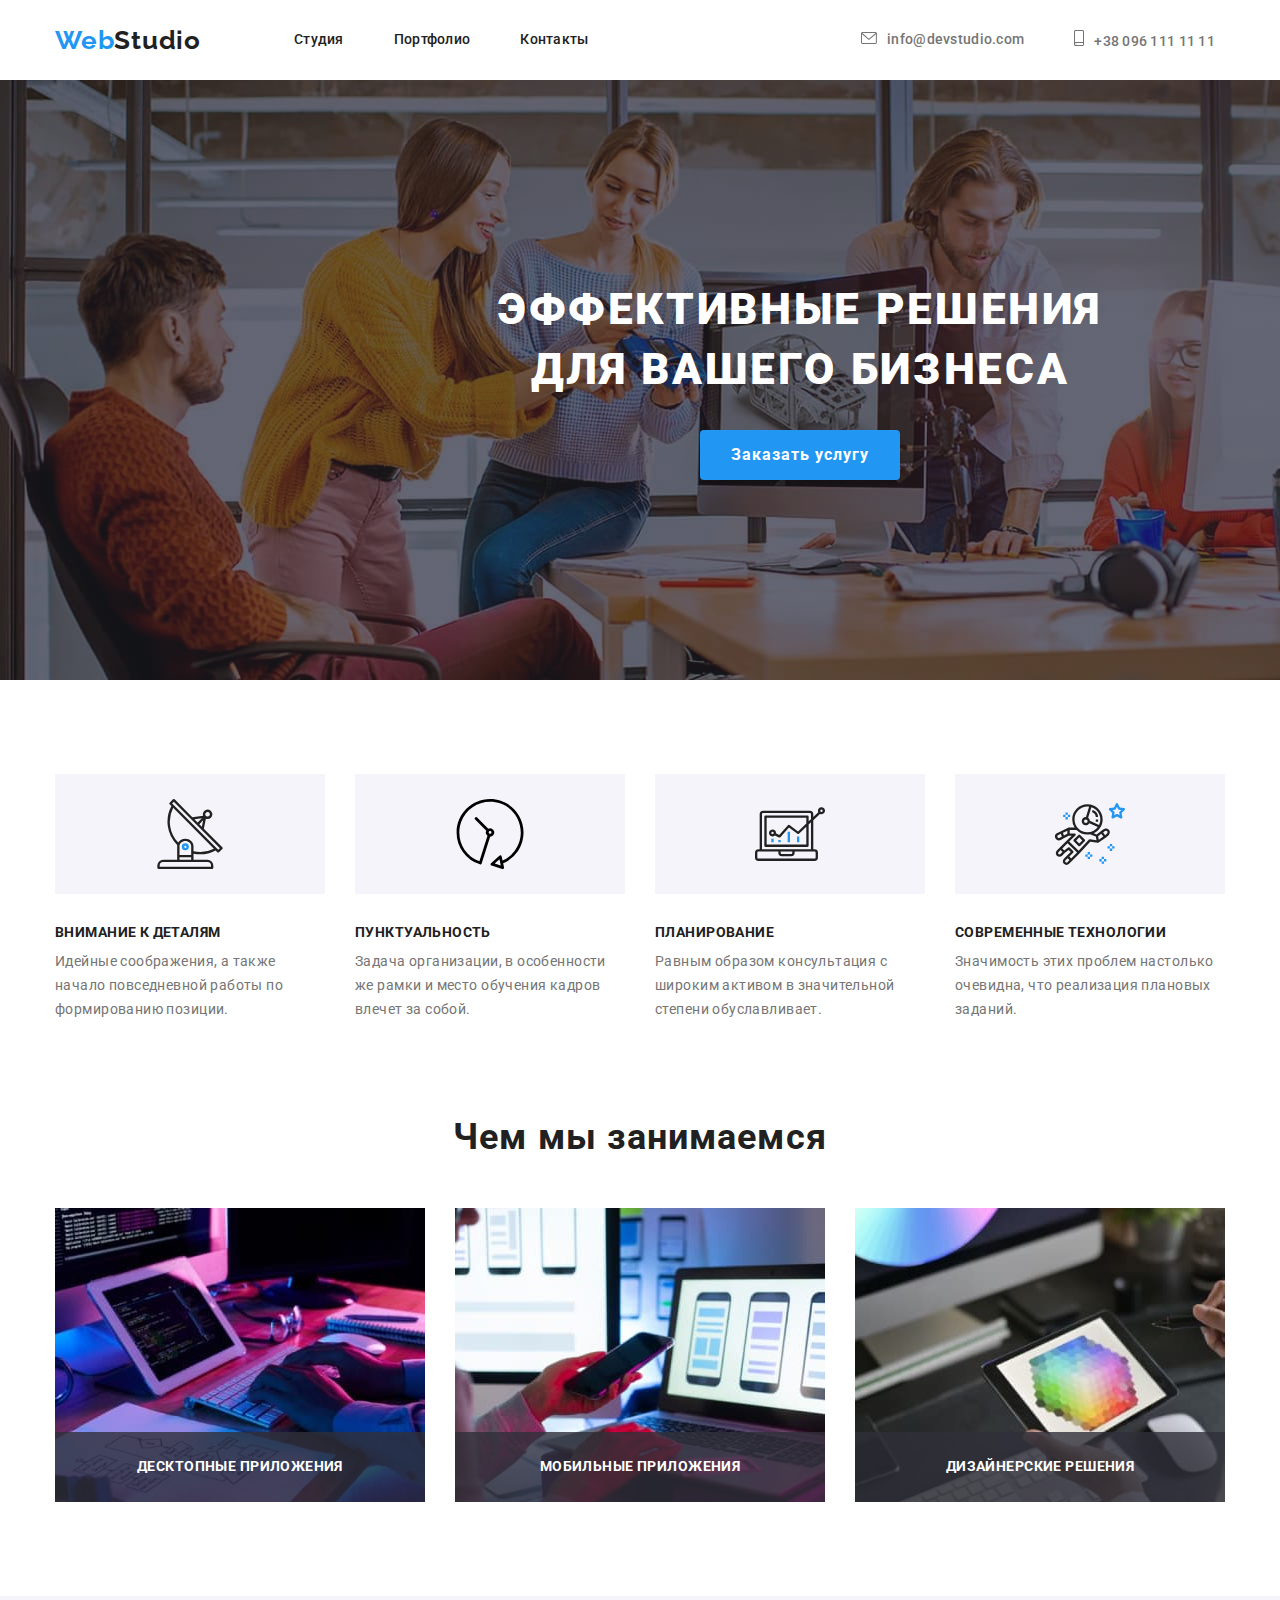
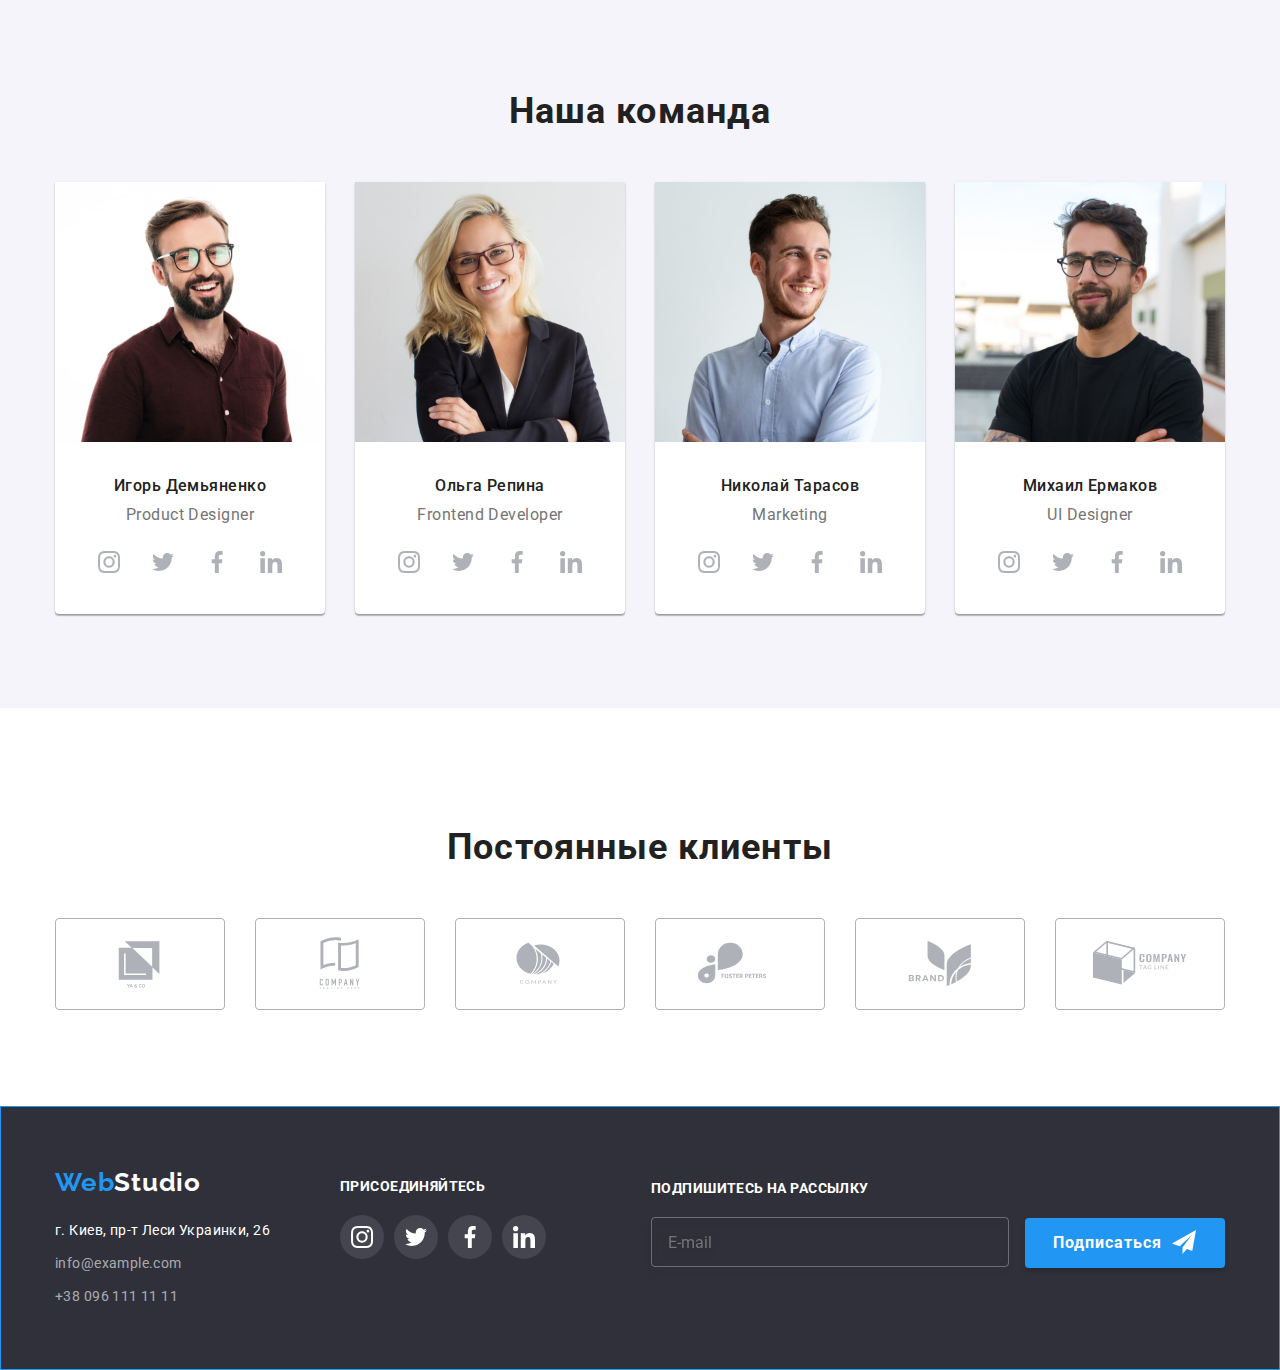
==== commit 34cadec7: "плавный переход" ====
--- a/index.html
+++ b/index.html
@@ -463,6 +463,7 @@
                          </svg>
          </a>
          </button>
+
   <form class="modal-form" name="modal-form" autocomplete="on" novalidate>
   <p class="modal-text">Оставьте свои данные, мы вам перезвоним</p>
   
@@ -502,38 +503,16 @@
   </div>
 
   
-    <!-- <input 
-  class="checkbox"
-  type="checkbox" 
-  name="" 
-  id="policy" />
-  <label class="checkbox-label" for="policy">
-  <span class="checkbox-icon"> </span>
-  Соглашаюсь с рассылкой и принимаю 
- <a href="" class="agree-link"> Условия договора</a>
-</label> -->
-
-
- <input 
-  class="checkbox"
-  type="checkbox" 
-  name="" 
-  id="policy" />
-  <label class="checkbox-label" for="policy">
-    Соглашаюсь с рассылкой и принимаю 
- <a href="" class="agree-link"> Условия договора</a>
-</label>
-<span class="checkbox-icon"> </span>
-
-  <!-- <input 
-  class="checkbox"
-  type="checkbox" 
-  name="" 
-  id="policy">
-
-  <label class="checkbox-label" for="policy">Соглашаюсь с рассылкой и принимаю Условия договора</label> -->
-
-  <button class="form-button" type="submit">Отправить</button>
+<label class="checkbox-label" for="policy">
+ <input  class="checkbox" type="checkbox" name="topic" id="policy"
+   value="true" />
+   <span class="checkbox-icon"></span>
+<span class="checkbox-text">Соглашаюсь с рассылкой и принимаю </span>
+ <a href="" class="agree-link"> Условия договора</a></label>
+<button class="form-button" type="submit">Отправить</button>
+
+ </div>
+
       
 </form>
 
--- a/CSS/styles.css
+++ b/CSS/styles.css
@@ -227,7 +227,7 @@
 letter-spacing: 0.06em;
 color: #FFFFFF;
 background-color: #2196F3;
-position: relative;
+/* position: relative; */
 }
 
 
@@ -254,11 +254,6 @@
  background-color: #F5F4FA;
  margin-bottom: 30px;
  
-}
-
-.benefits-icon {
-  /* align-items: center;
-  justify-content: center; */
 }
 
 .benefits-item {
@@ -686,12 +681,38 @@
 letter-spacing: 0.06em;
 color: var(--third-title-color);
 background-color: var(--accent-color);
-position: relative;
+margin-left: 124px;
 padding: 10px 55px;
-display: flex;
+display: block;
 align-items: center;
 margin-top: 30px;
-}
+text-align: center;
+}
+
+
+.button-item {
+  display: block;
+  font-family: 'Roboto', sans-serif;
+  font-weight: 500;
+font-size: 16px;
+line-height: 1.63;
+text-align: center;
+letter-spacing: 0.03em;
+color: var(--main-title-color);
+background: #F5F4FA;
+border-radius: 4px;
+border: none;
+padding: 6px 22px;
+text-decoration: none;
+ transition: color 250ms cubic-bezier(0.4, 0, 0.2, 1),
+  background-color 250ms cubic-bezier(0.4, 0, 0.2, 1),
+  box-shadow 250ms cubic-bezier(0.4, 0, 0.2, 1);
+}
+
+/* .form-button-first {
+  display: flex;
+  align-items: center;
+} */
 
 .footer-button {
    font-family: 'Roboto', sans-serif;
@@ -710,7 +731,7 @@
 padding: 10px 28px;
 display: inline-flex;
 align-items: center;
-margin-top: 30px;
+/* margin-top: 30px; */
 
 }
 
@@ -873,10 +894,6 @@
    background: rgba(0, 0, 0, 0.2);
    transition: opacity 250ms, visibility 250ms;
 }
-
-
-/* ---Modal--- */
-
 
 .modal {
   width: 528px;
@@ -914,6 +931,7 @@
 align-items: center;
 fill: #000000;
 fill: currentColor;
+transition: fill 250ms cubic-bezier(0.4, 0, 0.2, 1);
 }
 
 textarea {
@@ -932,6 +950,7 @@
   width: 448px;
   height: 120px;
   padding: 12px 16px;
+  outline: none;
 }
 
 .form-field {
@@ -962,6 +981,8 @@
 margin-bottom: 0;
 }
 
+
+
 .form-input {
   width: 448px;
   height: 40px;
@@ -970,6 +991,8 @@
 appearance: none;
 padding-left: 42px;
 position: relative;
+outline: none;
+transition: border 250ms cubic-bezier(0.4, 0, 0.2, 1);
 }
 
 
@@ -978,6 +1001,7 @@
  .form-comment:hover,
  .form-comment:focus {
  border: 1px solid #2196F3;
+ outline: none;
 }
 
 .form-input:hover + .form-input::after,
@@ -996,13 +1020,6 @@
 
 
 
-/* .form-input:checked,
- .form-input:checked,
- .form-comment:checked,
- .form-comment:checked {
- border: 1px solid #2196F3;
-} */
-
 .form-input:focus {
  border: 1px solid #2196F3;
 }
@@ -1015,19 +1032,11 @@
   margin-left: 12px;
 }
 
-/* .form-input:hover .form-icon::after{
-  content: '';
-  width: 1px;
-  height: 16px;
-  color: #212121;
-    margin-left: 12px;
-}
-  */
-
 .form-comment {
   border: 1px solid rgba(33, 33, 33, 0.2);
 border-radius: 4px;
 margin-bottom: 20px;
+transition: border 250ms cubic-bezier(0.4, 0, 0.2, 1);
 }
 
 .form-field textarea::placeholder {
@@ -1045,6 +1054,7 @@
   top: 50%;
   transform: translateY(-50%);
   fill: currentColor;
+  transition: fill 250ms cubic-bezier(0.4, 0, 0.2, 1);
 }
 
 
@@ -1070,19 +1080,6 @@
 
 .position-icon {
   position: relative;
-  transition: color 250ms cubic-bezier(0.4, 0, 0.2, 1),
-  background-color 250ms cubic-bezier(0.4, 0, 0.2, 1),
-  box-shadow 250ms cubic-bezier(0.4, 0, 0.2, 1);
-}
-
-
-
-.checkbox:checked + .checkbox-icon {
-background-color: var(--accent-color);
-background-image: url(../images/check.svg);
-background-size: contain;
-background-origin: border-box;
-background-color: #2196F3;
 }
 
 .checkbox {
@@ -1097,23 +1094,44 @@
   clip-path: inset(50%);
  }
 
+.checkbox:checked + .checkbox-icon {
+background-color: var(--accent-color);
+background-image: url(../images/check.svg);
+background-size: contain;
+background-origin: border-box;
+background-color: #2196F3;
+background-repeat: no-repeat;
+}
+
+
 .checkbox-icon {
   width: 16px;
   height: 15px;
   display: inline-block;
 position: absolute;
 background: var(--third-title-color);
-border-radius: 2px;
-border-color: #2196F3;
-
+top: 50%; 
+left: 0;
+transform: translateY(-50%);
+background-image: url(../images/icons3.svg);
+background-repeat: no-repeat;
+background-size: contain;
 }
 
 
 .checkbox-label {
-  outline: 1px solid tomato;
-  display: flex;
+ display: inline-block;
   align-items: center;
  position: relative;
+ margin-left: 13px;
+ padding-left: 24px;
+}
+
+.checkbox-text {
+  font-size: 14px;
+line-height: 1.71;
+letter-spacing: 0.03em;
+color: #757575;
 }
 
 .agree-link {
@@ -1122,7 +1140,6 @@
 line-height: 1.71;
 letter-spacing: 0.03em;
 margin-left: 4px;
-/* border-bottom: 1px solid var(--accent-color); */
+text-decoration-line: underline;
 color: var(--accent-color);
-
 }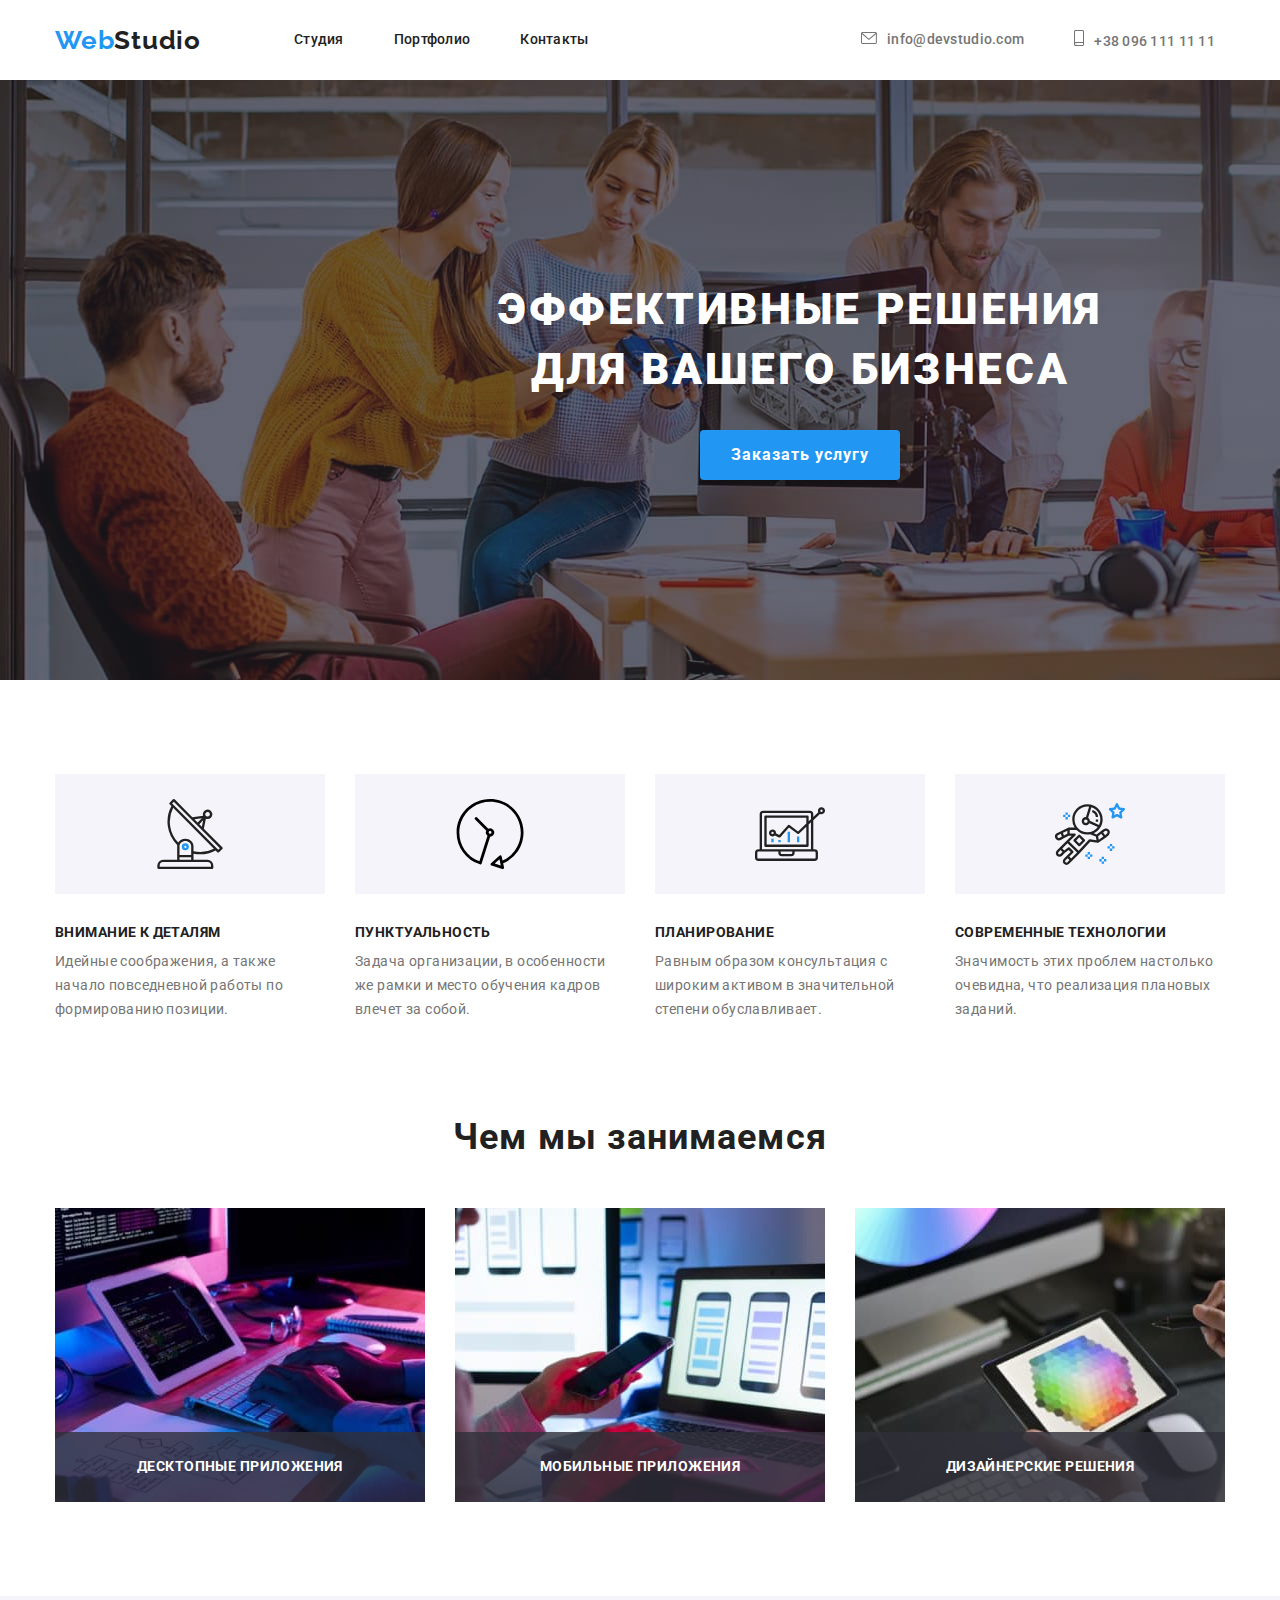
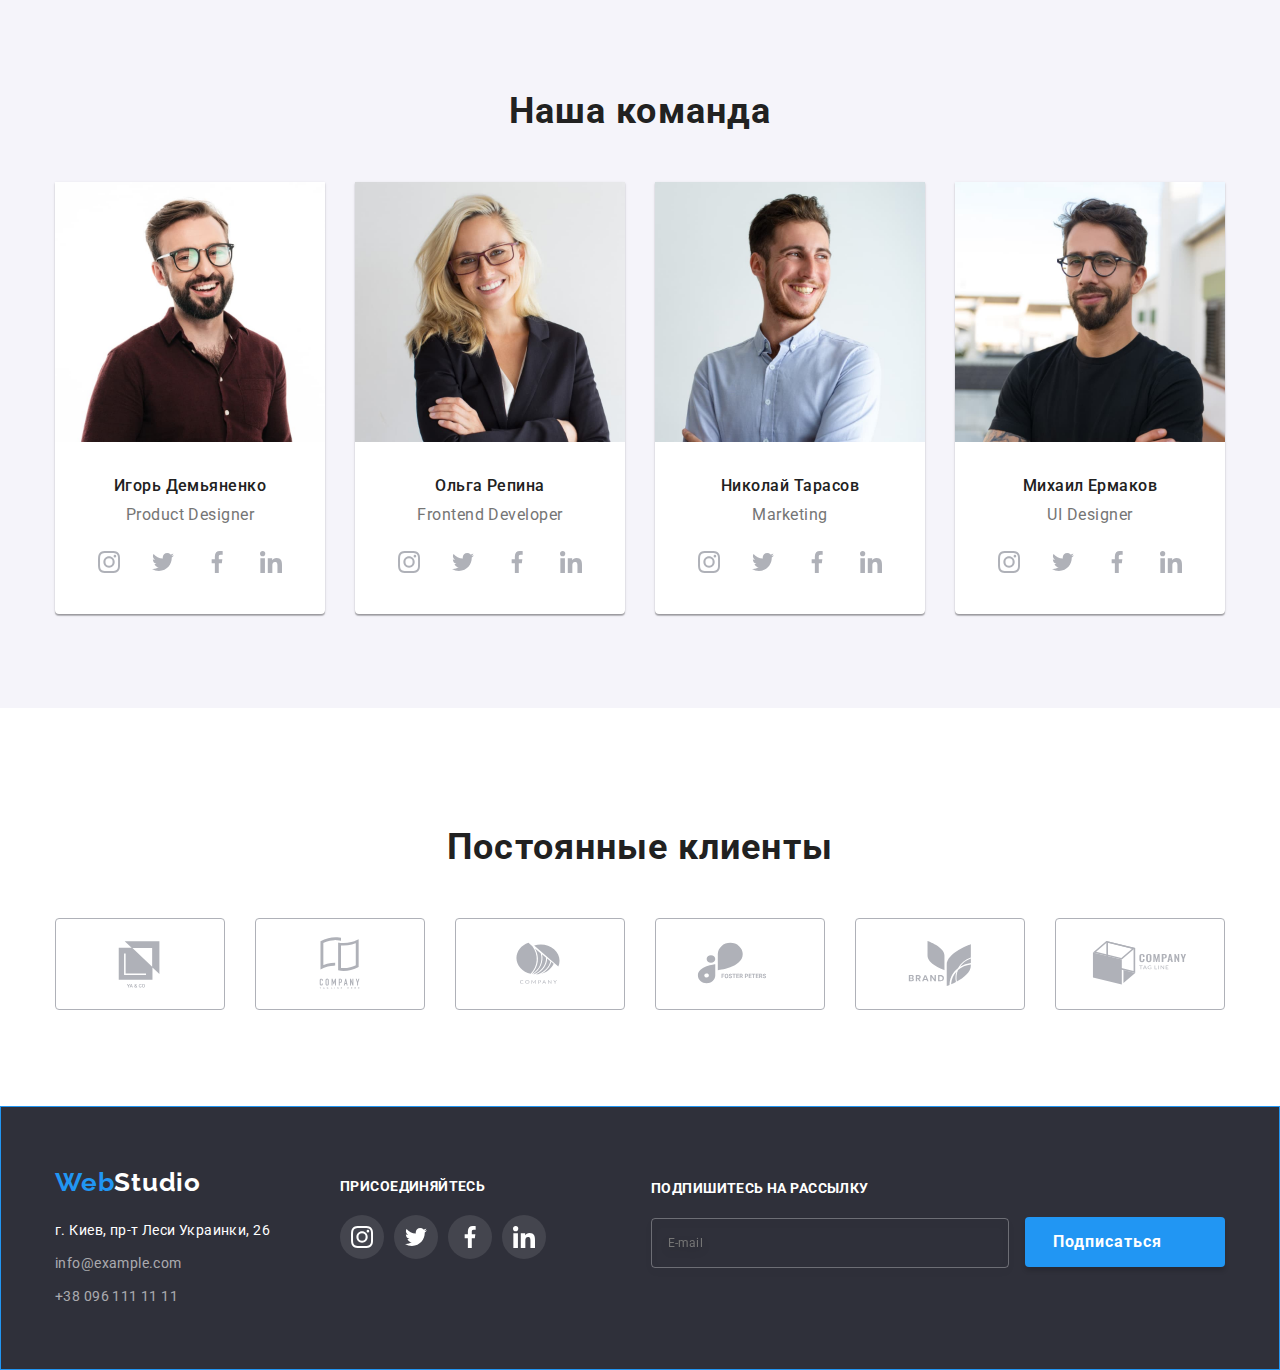
==== commit a4e97517: "коррект после проверки" ====
--- a/index.html
+++ b/index.html
@@ -438,7 +438,7 @@
     <li class="footer-form">
         <p class="footer-title">Подпишитесь на рассылку</p>
         <form action="">
-            <input class="footer-input" type="text" name="" id="" placeholder="E-mail">
+            <input class="footer-input footer-input-text" type="text" name="" id="" placeholder="E-mail">
             <button class="footer-button" type="submit">Подписаться
                 <span><svg class="footer-form-icon" width="24" height="24">
                              <use href="./images/icons2.svg#icon-send"></use>
--- a/CSS/styles.css
+++ b/CSS/styles.css
@@ -709,11 +709,6 @@
   box-shadow 250ms cubic-bezier(0.4, 0, 0.2, 1);
 }
 
-/* .form-button-first {
-  display: flex;
-  align-items: center;
-} */
-
 .footer-button {
    font-family: 'Roboto', sans-serif;
 font-weight: 700;
@@ -731,7 +726,6 @@
 padding: 10px 28px;
 display: inline-flex;
 align-items: center;
-/* margin-top: 30px; */
 
 }
 
@@ -925,8 +919,8 @@
 }
 
 .modal-icon {
-  width: 100%;
-  height: 100%;
+  width: 11PX;
+  height: 11px;
  justify-content: center;
 align-items: center;
 fill: #000000;
@@ -1046,6 +1040,13 @@
 color: rgba(117, 117, 117, 0.5);
 }
 
+.footer-input-text{
+font-size: 12px;
+line-height: 1.17;
+letter-spacing: 0.01em;
+color: rgba(255, 255, 255, 0.6);;
+}
+
 .form-icon {
   width: 18px;
   height: 18px;
@@ -1071,8 +1072,10 @@
 
 .form-input:checked + .checkbox-icon {
 /* fill: var(--accent-color); */
+
 background-color: #2196F3;
 background-size: contain;
+background-repeat: no-repeat;
 background-image: url(../images/icons2.svg#icon-policy);
 background-origin: border-box;
 border-color: #2196F3;
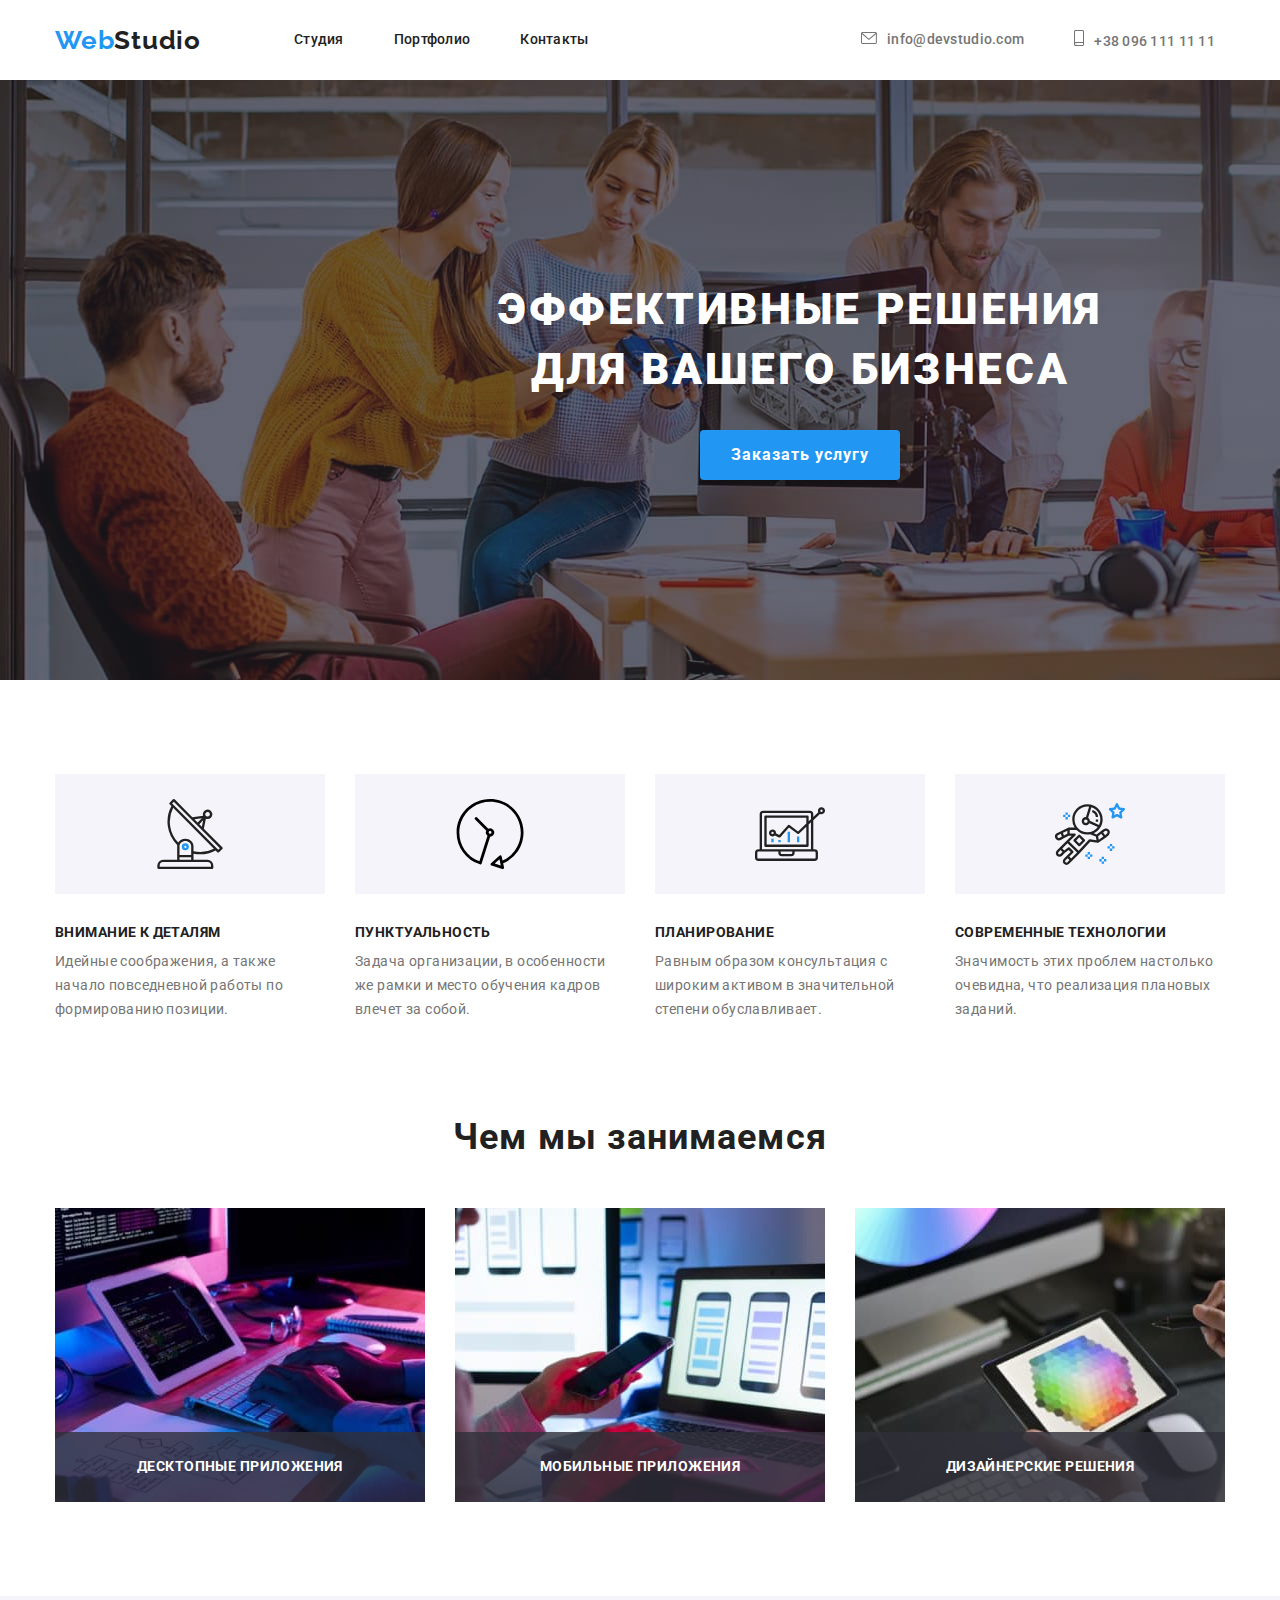
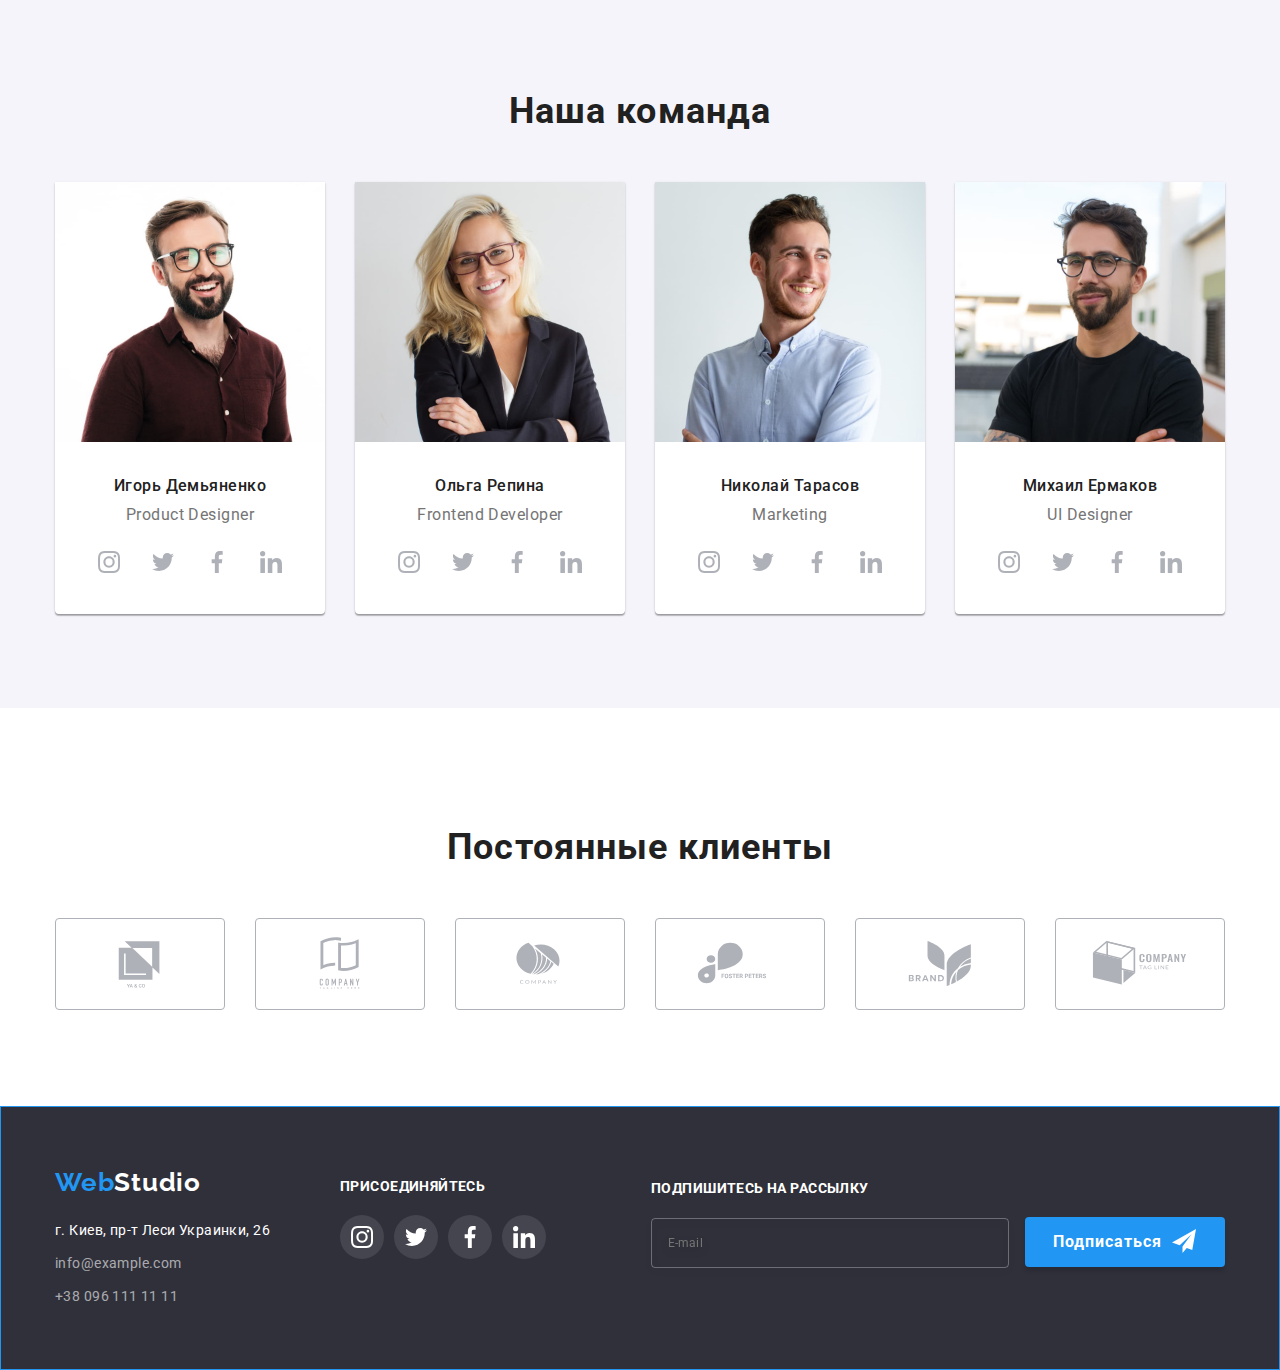
==== commit 6fde5229: "коррект2" ====
--- a/index.html
+++ b/index.html
@@ -508,7 +508,8 @@
    value="true" />
    <span class="checkbox-icon"></span>
 <span class="checkbox-text">Соглашаюсь с рассылкой и принимаю </span>
- <a href="" class="agree-link"> Условия договора</a></label>
+ <a href="" class="agree-link"> Условия договора</a>
+</label>
 <button class="form-button" type="submit">Отправить</button>
 
  </div>
--- a/CSS/styles.css
+++ b/CSS/styles.css
@@ -920,7 +920,7 @@
 
 .modal-icon {
   width: 11PX;
-  height: 11px;
+  height: 11PX;
  justify-content: center;
 align-items: center;
 fill: #000000;
@@ -1072,11 +1072,9 @@
 
 .form-input:checked + .checkbox-icon {
 /* fill: var(--accent-color); */
-
 background-color: #2196F3;
 background-size: contain;
-background-repeat: no-repeat;
-background-image: url(../images/icons2.svg#icon-policy);
+background-image: url(../images/icon-policy.svg);
 background-origin: border-box;
 border-color: #2196F3;
 }
@@ -1099,11 +1097,12 @@
 
 .checkbox:checked + .checkbox-icon {
 background-color: var(--accent-color);
-background-image: url(../images/check.svg);
+background-image: url(../images/icon-policy.svg);
 background-size: contain;
 background-origin: border-box;
 background-color: #2196F3;
 background-repeat: no-repeat;
+border-radius: 2px;
 }
 
 
